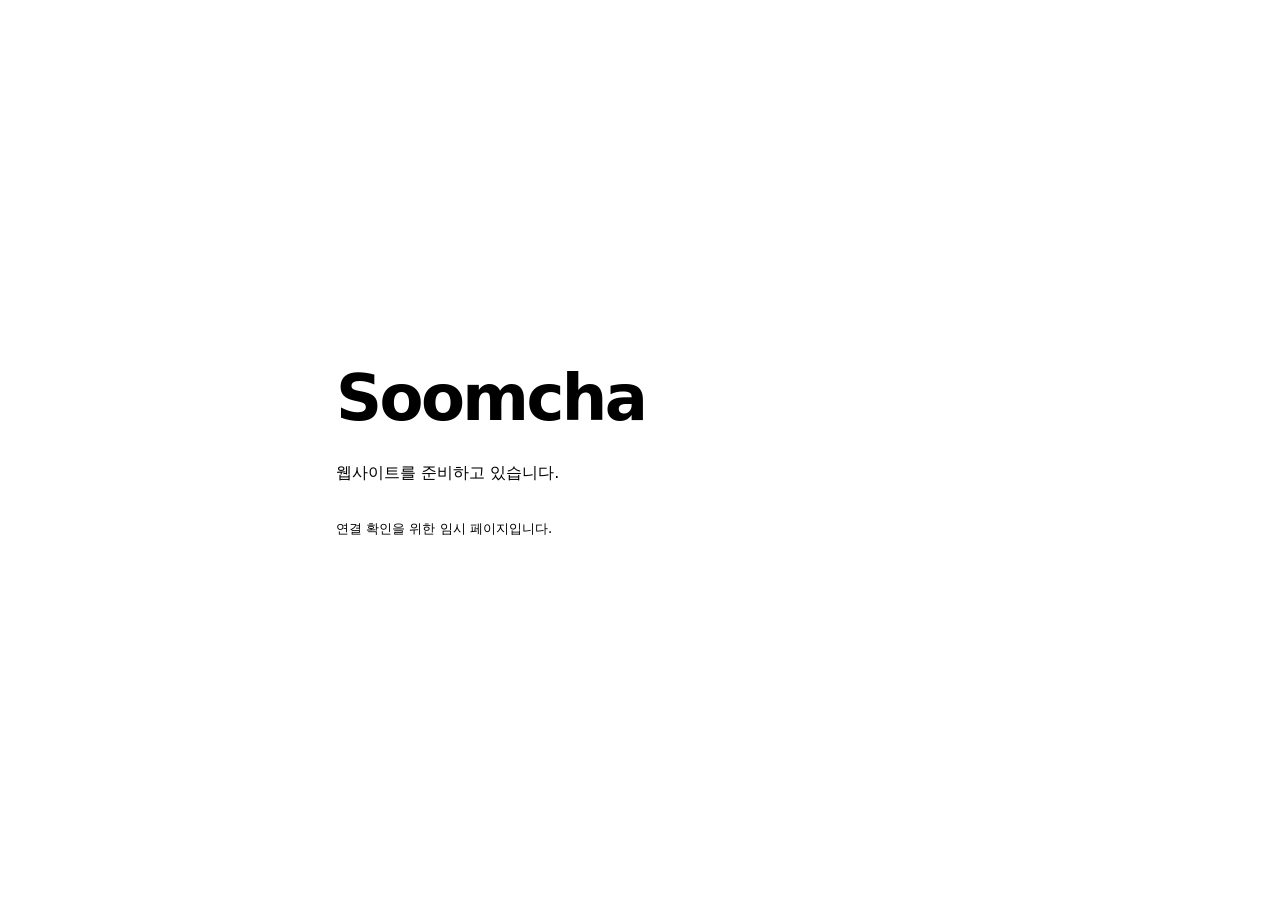
==== docs/index.html @ df148a3b "Publish Soomcha connection placeholder" ====
<!doctype html>
<html lang="ko">
<head>
  <meta charset="utf-8">
  <meta name="viewport" content="width=device-width, initial-scale=1">
  <meta name="robots" content="noindex, nofollow">
  <meta name="referrer" content="no-referrer">
  <title>Soomcha · 웹사이트 준비 중</title>
  <style>
    :root { font-family: system-ui, -apple-system, sans-serif; color-scheme: light dark; }
    body { margin: 0; min-height: 100svh; display: grid; place-items: center; }
    main { box-sizing: border-box; width: min(100%, 42rem); padding: 2rem; }
    h1 { margin: 0 0 1.5rem; font-size: clamp(2.5rem, 8vw, 4rem); letter-spacing: -.04em; }
    p { line-height: 1.7; }
    small { display: block; margin-top: 2rem; line-height: 1.6; }
  </style>
</head>
<body>
  <main>
    <h1>Soomcha</h1>
    <p>웹사이트를 준비하고 있습니다.</p>
    <small>연결 확인을 위한 임시 페이지입니다.</small>
  </main>
</body>
</html>
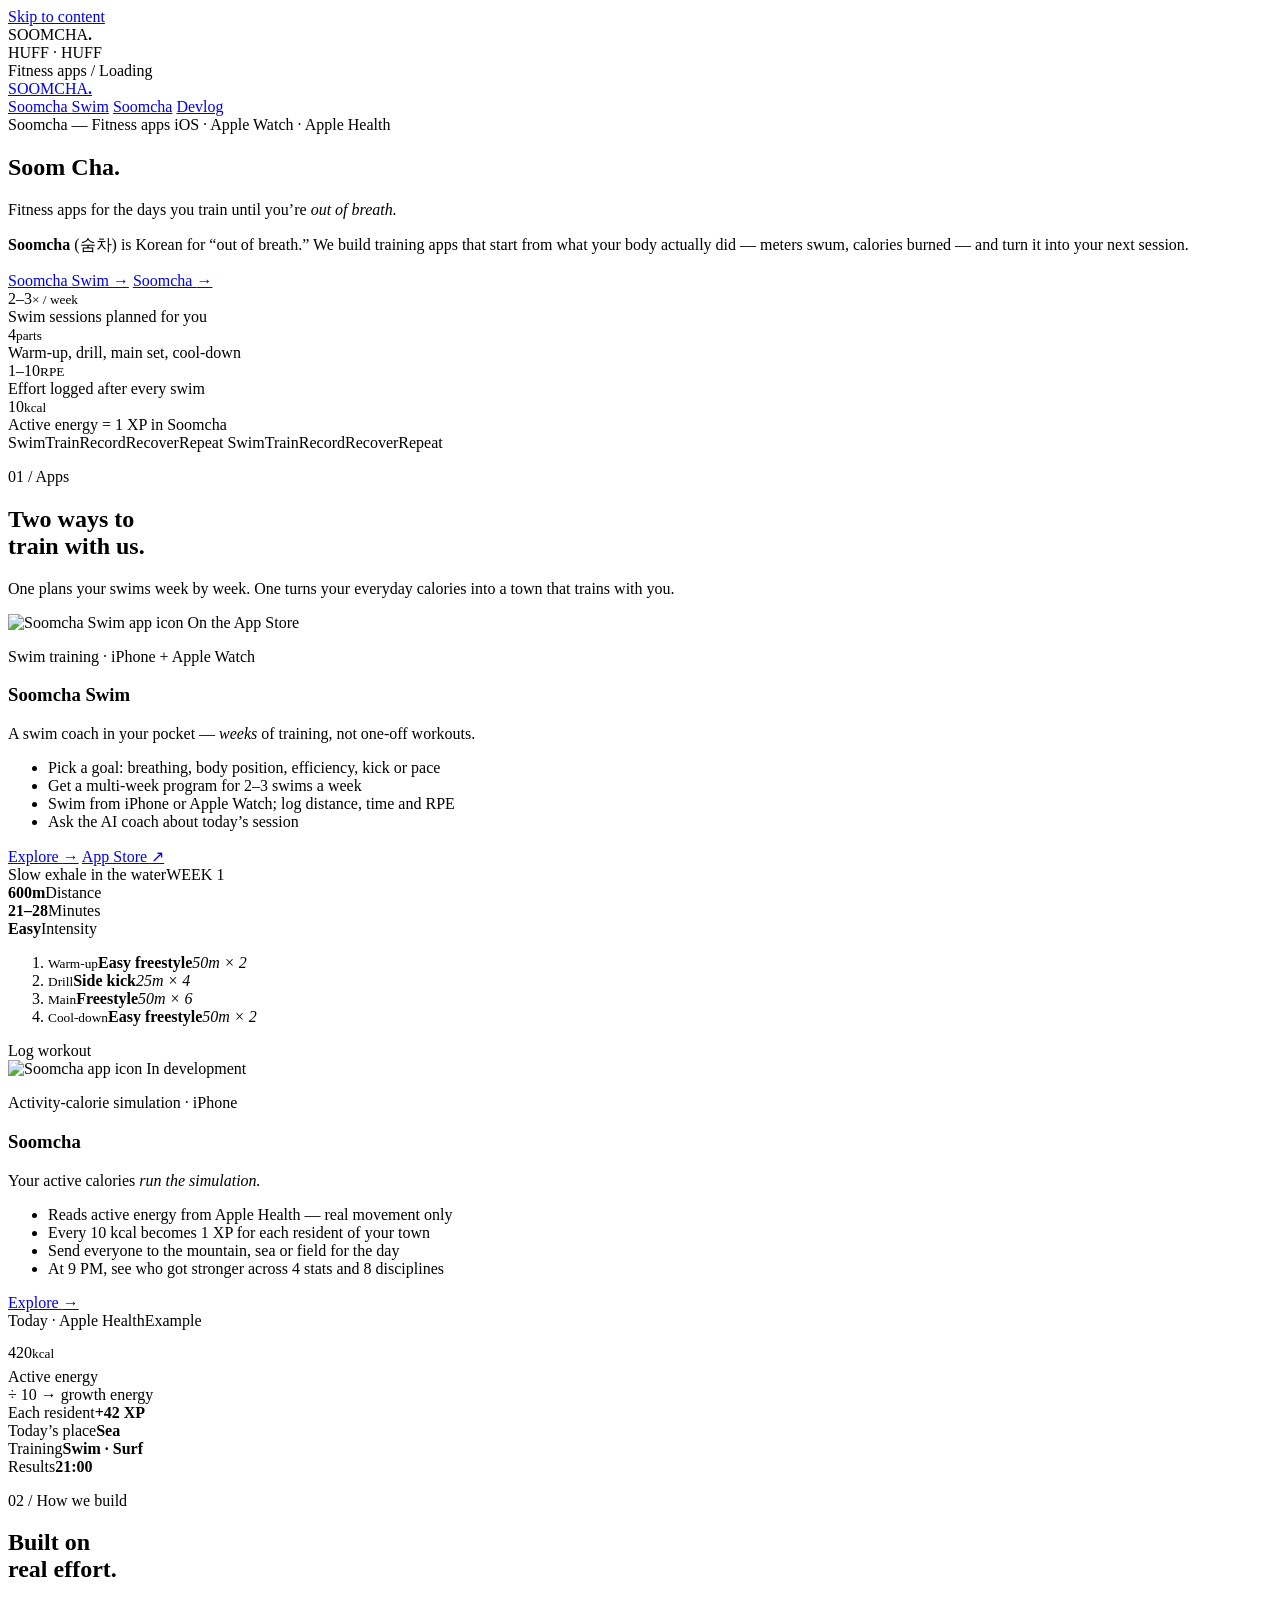
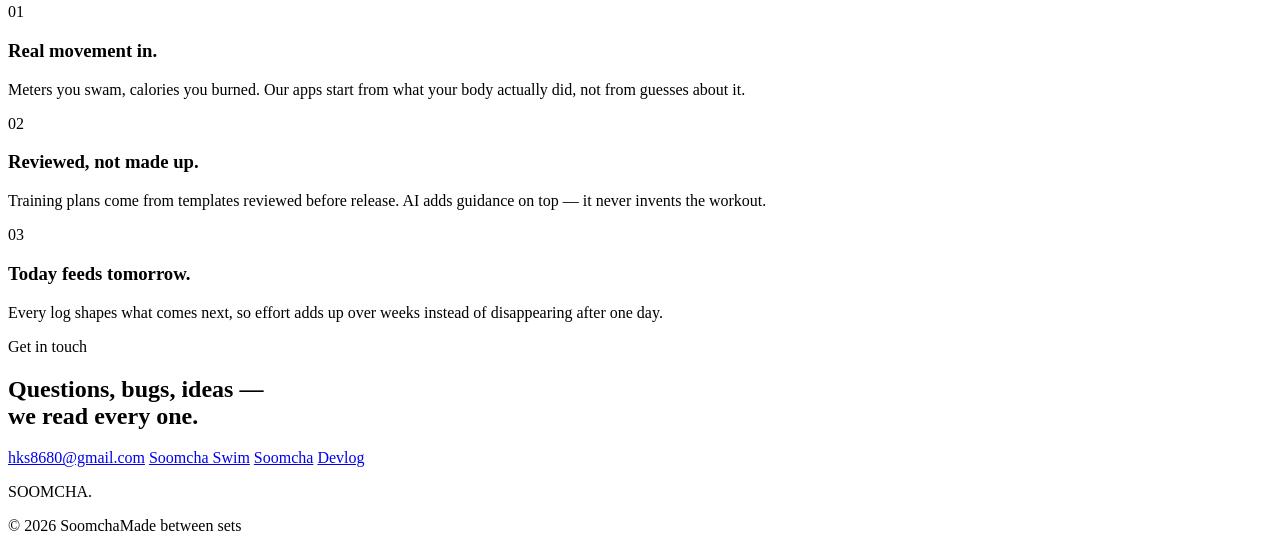
==== commit 7a74593e: "Launch Soomcha brand site with app pages Replace the connection placeholder with the English brand s" ====
--- a/docs/index.html
+++ b/docs/index.html
@@ -1,25 +1,194 @@
 <!doctype html>
-<html lang="ko">
+<html lang="en">
 <head>
   <meta charset="utf-8">
   <meta name="viewport" content="width=device-width, initial-scale=1">
-  <meta name="robots" content="noindex, nofollow">
-  <meta name="referrer" content="no-referrer">
-  <title>Soomcha · 웹사이트 준비 중</title>
-  <style>
-    :root { font-family: system-ui, -apple-system, sans-serif; color-scheme: light dark; }
-    body { margin: 0; min-height: 100svh; display: grid; place-items: center; }
-    main { box-sizing: border-box; width: min(100%, 42rem); padding: 2rem; }
-    h1 { margin: 0 0 1.5rem; font-size: clamp(2.5rem, 8vw, 4rem); letter-spacing: -.04em; }
-    p { line-height: 1.7; }
-    small { display: block; margin-top: 2rem; line-height: 1.6; }
-  </style>
+  <title>Soomcha — Fitness apps</title>
+  <meta name="description" content="Soomcha is Korean for “out of breath.” We build fitness apps that start from what your body actually did: Soomcha Swim and Soomcha.">
+  <meta property="og:title" content="Soomcha — Fitness apps">
+  <meta property="og:description" content="Soomcha is Korean for “out of breath.” We build fitness apps that start from what your body actually did: Soomcha Swim and Soomcha.">
+  <meta property="og:type" content="website">
+  <meta property="og:url" content="https://soomcha.com/">
+  <meta name="theme-color" content="#0b0b0c">
+  <link rel="icon" href="/assets/favicon.svg" type="image/svg+xml">
+  <script>try{if(sessionStorage.getItem('soomcha-opened'))document.documentElement.classList.add('seen')}catch(e){}</script>
+  <link rel="preconnect" href="https://fonts.googleapis.com">
+  <link rel="preconnect" href="https://fonts.gstatic.com" crossorigin>
+  <link rel="stylesheet" href="https://fonts.googleapis.com/css2?family=Inter:wght@400;500;600;700;800;900&family=JetBrains+Mono:wght@400;500&family=Roboto+Slab:wght@700;900&display=swap">
+  <link rel="stylesheet" href="/assets/site.css">
+  <script src="/assets/site.js" defer></script>
 </head>
 <body>
-  <main>
-    <h1>Soomcha</h1>
-    <p>웹사이트를 준비하고 있습니다.</p>
-    <small>연결 확인을 위한 임시 페이지입니다.</small>
-  </main>
+<a class="skip" href="#main">Skip to content</a>
+<div class="opening" aria-hidden="true">
+  <div class="opening-stage">
+    <div class="opening-mark">SOOMCHA<b>.</b></div>
+    <div class="runner"><span class="runner-sprite"></span><i class="sweat s1"></i><i class="sweat s2"></i><i class="sweat s3"></i><span class="huff">HUFF · HUFF</span></div>
+  </div>
+  <div class="opening-cap">Fitness apps / Loading</div>
+  <div class="opening-bar"><i></i></div>
+</div>
+
+<header class="site-header">
+  <div class="wrap">
+    <a class="logo" href="/" aria-label="Soomcha home">SOOMCHA<b>.</b></a>
+    <nav class="site-nav" aria-label="Main">
+      <a href="/apps/swim/"><span class="full">Soomcha </span>Swim</a>
+      <a href="/apps/soomcha/">Soomcha</a>
+      <a class="opt" href="/devlog-a22e6be2-a425-4053-95ba-a106a9fc876f/">Devlog</a>
+    </nav>
+  </div>
+</header>
+
+<main id="main">
+  <section class="hero" aria-labelledby="hero-title">
+    <div class="wrap">
+      <div class="hero-top">
+        <span class="label enter">Soomcha — Fitness apps</span>
+        <span class="mono muted enter" style="--d:.1s">iOS · Apple Watch · Apple Health</span>
+      </div>
+      <div class="hero-grid">
+        <h1 class="hero-title" id="hero-title" aria-label="Soomcha">
+          <span class="line" style="--d:.05s"><span>Soom</span></span>
+          <span class="line" style="--d:.18s"><span>Cha<span class="stop">.</span></span></span>
+        </h1>
+        <div class="hero-side">
+          <p class="hero-statement enter" style="--d:.35s">Fitness apps for the days you train until you’re <em>out of breath.</em></p>
+          <p class="hero-desc enter" style="--d:.45s"><strong>Soomcha</strong> (숨차) is Korean for “out of breath.” We build training apps that start from what your body actually did — meters swum, calories burned — and turn it into your next session.</p>
+          <div class="hero-actions enter" style="--d:.55s">
+            <a class="btn btn-red" href="/apps/swim/">Soomcha Swim <span class="arr" aria-hidden="true">→</span></a>
+            <a class="btn btn-line" href="/apps/soomcha/">Soomcha <span class="arr" aria-hidden="true">→</span></a>
+          </div>
+        </div>
+      </div>
+      <div class="strip enter" style="--d:.7s">
+        <div><div class="v">2–3<small>× / week</small></div><div class="k">Swim sessions planned for you</div></div>
+        <div><div class="v">4<small>parts</small></div><div class="k">Warm-up, drill, main set, cool-down</div></div>
+        <div><div class="v">1–10<small>RPE</small></div><div class="k">Effort logged after every swim</div></div>
+        <div><div class="v">10<small>kcal</small></div><div class="k">Active energy = 1 XP in Soomcha</div></div>
+      </div>
+    </div>
+    <div class="marquee" aria-hidden="true">
+      <div class="marquee-track">
+        <span>Swim</span><span>Train</span><span>Record</span><span>Recover</span><span>Repeat</span>
+        <span>Swim</span><span>Train</span><span>Record</span><span>Recover</span><span>Repeat</span>
+      </div>
+    </div>
+  </section>
+
+  <section class="section" id="apps" aria-labelledby="apps-title">
+    <div class="wrap">
+      <div class="head">
+        <div><p class="label rv">01 / Apps</p><h2 class="rv" id="apps-title">Two ways to<br>train with us.</h2></div>
+        <p class="rv" style="--d:.1s">One plans your swims week by week. One turns your everyday calories into a town that trains with you.</p>
+      </div>
+
+      <article class="showcase rv" aria-labelledby="swim-name">
+        <div class="showcase-copy">
+          <div class="top">
+            <img class="app-icon" src="/assets/img/icon-swim.png" alt="Soomcha Swim app icon" width="80" height="80">
+            <span class="pill pill-red"><span class="dot"></span>On the App Store</span>
+          </div>
+          <p class="label">Swim training · iPhone + Apple Watch</p>
+          <h3 class="app-name" id="swim-name">Soomcha Swim</h3>
+          <p class="app-lead">A swim coach in your pocket — <em>weeks</em> of training, not one-off workouts.</p>
+          <ul class="checks">
+            <li>Pick a goal: breathing, body position, efficiency, kick or pace</li>
+            <li>Get a multi-week program for 2–3 swims a week</li>
+            <li>Swim from iPhone or Apple Watch; log distance, time and RPE</li>
+            <li>Ask the AI coach about today’s session</li>
+          </ul>
+          <div class="actions">
+            <a class="btn btn-red" href="/apps/swim/">Explore <span class="arr" aria-hidden="true">→</span></a>
+            <a class="btn btn-line" href="https://apps.apple.com/kr/app/id6745004612" target="_blank" rel="noopener">App Store <span class="arr ne" aria-hidden="true">↗</span></a>
+          </div>
+        </div>
+        <div class="stage">
+          <div class="wcard" role="img" aria-label="Example Soomcha Swim session: Slow exhale in the water, 600 metres, 21 to 28 minutes, easy. Warm-up 2 by 50 metres easy freestyle, drill 4 by 25 metres side kick, main set 6 by 50 metres freestyle, cool-down 2 by 50 metres easy freestyle.">
+            <div class="w-top"><span class="w-title">Slow exhale in the water</span><span class="w-date">WEEK 1</span></div>
+            <div class="w-stats"><div><b>600m</b><span>Distance</span></div><div><b>21–28</b><span>Minutes</span></div><div><b>Easy</b><span>Intensity</span></div></div>
+            <ol>
+              <li style="--c:#10b981"><i></i><span><small>Warm-up</small><b>Easy freestyle</b></span><em>50m × 2</em></li>
+              <li style="--c:#f59e0b"><i></i><span><small>Drill</small><b>Side kick</b></span><em>25m × 4</em></li>
+              <li style="--c:#2563eb"><i></i><span><small>Main</small><b>Freestyle</b></span><em>50m × 6</em></li>
+              <li style="--c:#94a3b8"><i></i><span><small>Cool-down</small><b>Easy freestyle</b></span><em>50m × 2</em></li>
+            </ol>
+            <div class="w-cta">Log workout</div>
+          </div>
+        </div>
+      </article>
+
+      <article class="showcase rv" aria-labelledby="soomcha-name">
+        <div class="showcase-copy">
+          <div class="top">
+            <img class="app-icon" src="/assets/img/icon-soomcha.png" alt="Soomcha app icon" width="80" height="80">
+            <span class="pill pill-line">In development</span>
+          </div>
+          <p class="label">Activity-calorie simulation · iPhone</p>
+          <h3 class="app-name" id="soomcha-name">Soomcha</h3>
+          <p class="app-lead">Your active calories <em>run the simulation.</em></p>
+          <ul class="checks">
+            <li>Reads active energy from Apple Health — real movement only</li>
+            <li>Every 10 kcal becomes 1 XP for each resident of your town</li>
+            <li>Send everyone to the mountain, sea or field for the day</li>
+            <li>At 9 PM, see who got stronger across 4 stats and 8 disciplines</li>
+          </ul>
+          <div class="actions">
+            <a class="btn btn-red" href="/apps/soomcha/">Explore <span class="arr" aria-hidden="true">→</span></a>
+          </div>
+        </div>
+        <div class="stage">
+          <div class="hud" role="img" aria-label="Example Soomcha day: 420 kilocalories of active energy from Apple Health become 42 XP for each resident, who train at the sea until results at 21:00.">
+            <div class="hud-card">
+              <div class="hud-row"><span class="label">Today · Apple Health</span><span class="mono muted">Example</span></div>
+              <div class="big" style="margin-top:14px">420<small>kcal</small></div>
+              <div class="mono muted" style="margin-top:6px">Active energy</div>
+              <div class="meter"><i style="--w:70%"></i></div>
+            </div>
+            <div class="hud-arrow mono">÷ 10 → growth energy</div>
+            <div class="hud-grid">
+              <div class="hud-card"><span class="mono muted">Each resident</span><b class="red">+42 XP</b></div>
+              <div class="hud-card"><span class="mono muted">Today’s place</span><b>Sea</b></div>
+              <div class="hud-card"><span class="mono muted">Training</span><b>Swim · Surf</b></div>
+              <div class="hud-card"><span class="mono muted">Results</span><b>21:00</b></div>
+            </div>
+          </div>
+        </div>
+      </article>
+    </div>
+  </section>
+
+  <section class="section" aria-labelledby="build-title">
+    <div class="wrap">
+      <div class="head">
+        <div><p class="label rv">02 / How we build</p><h2 class="rv" id="build-title">Built on<br>real effort.</h2></div>
+      </div>
+      <div class="principles">
+        <div class="principle rv"><span class="n">01</span><h3>Real movement in.</h3><p>Meters you swam, calories you burned. Our apps start from what your body actually did, not from guesses about it.</p></div>
+        <div class="principle rv" style="--d:.08s"><span class="n">02</span><h3>Reviewed, not made up.</h3><p>Training plans come from templates reviewed before release. AI adds guidance on top — it never invents the workout.</p></div>
+        <div class="principle rv" style="--d:.16s"><span class="n">03</span><h3>Today feeds tomorrow.</h3><p>Every log shapes what comes next, so effort adds up over weeks instead of disappearing after one day.</p></div>
+      </div>
+    </div>
+  </section>
+</main>
+
+<footer class="site-footer">
+  <div class="wrap">
+    <div class="foot-top">
+      <div>
+        <p class="label rv">Get in touch</p>
+        <h2 class="rv" style="--d:.1s">Questions, bugs, ideas&nbsp;—<br>we read every one.</h2>
+      </div>
+      <div class="foot-links rv" style="--d:.2s">
+        <a href="mailto:hks8680@gmail.com">hks8680@gmail.com</a>
+        <a href="/apps/swim/">Soomcha Swim</a>
+        <a href="/apps/soomcha/">Soomcha</a>
+        <a href="/devlog-a22e6be2-a425-4053-95ba-a106a9fc876f/">Devlog</a>
+      </div>
+    </div>
+    <p class="foot-word" aria-hidden="true"><span>S</span><span>O</span><span>O</span><span>M</span><span>C</span><span>H</span><span>A</span><span class="stop">.</span></p>
+    <div class="foot-bottom mono"><span>© 2026 Soomcha</span><span>Made between sets</span></div>
+  </div>
+</footer>
 </body>
 </html>
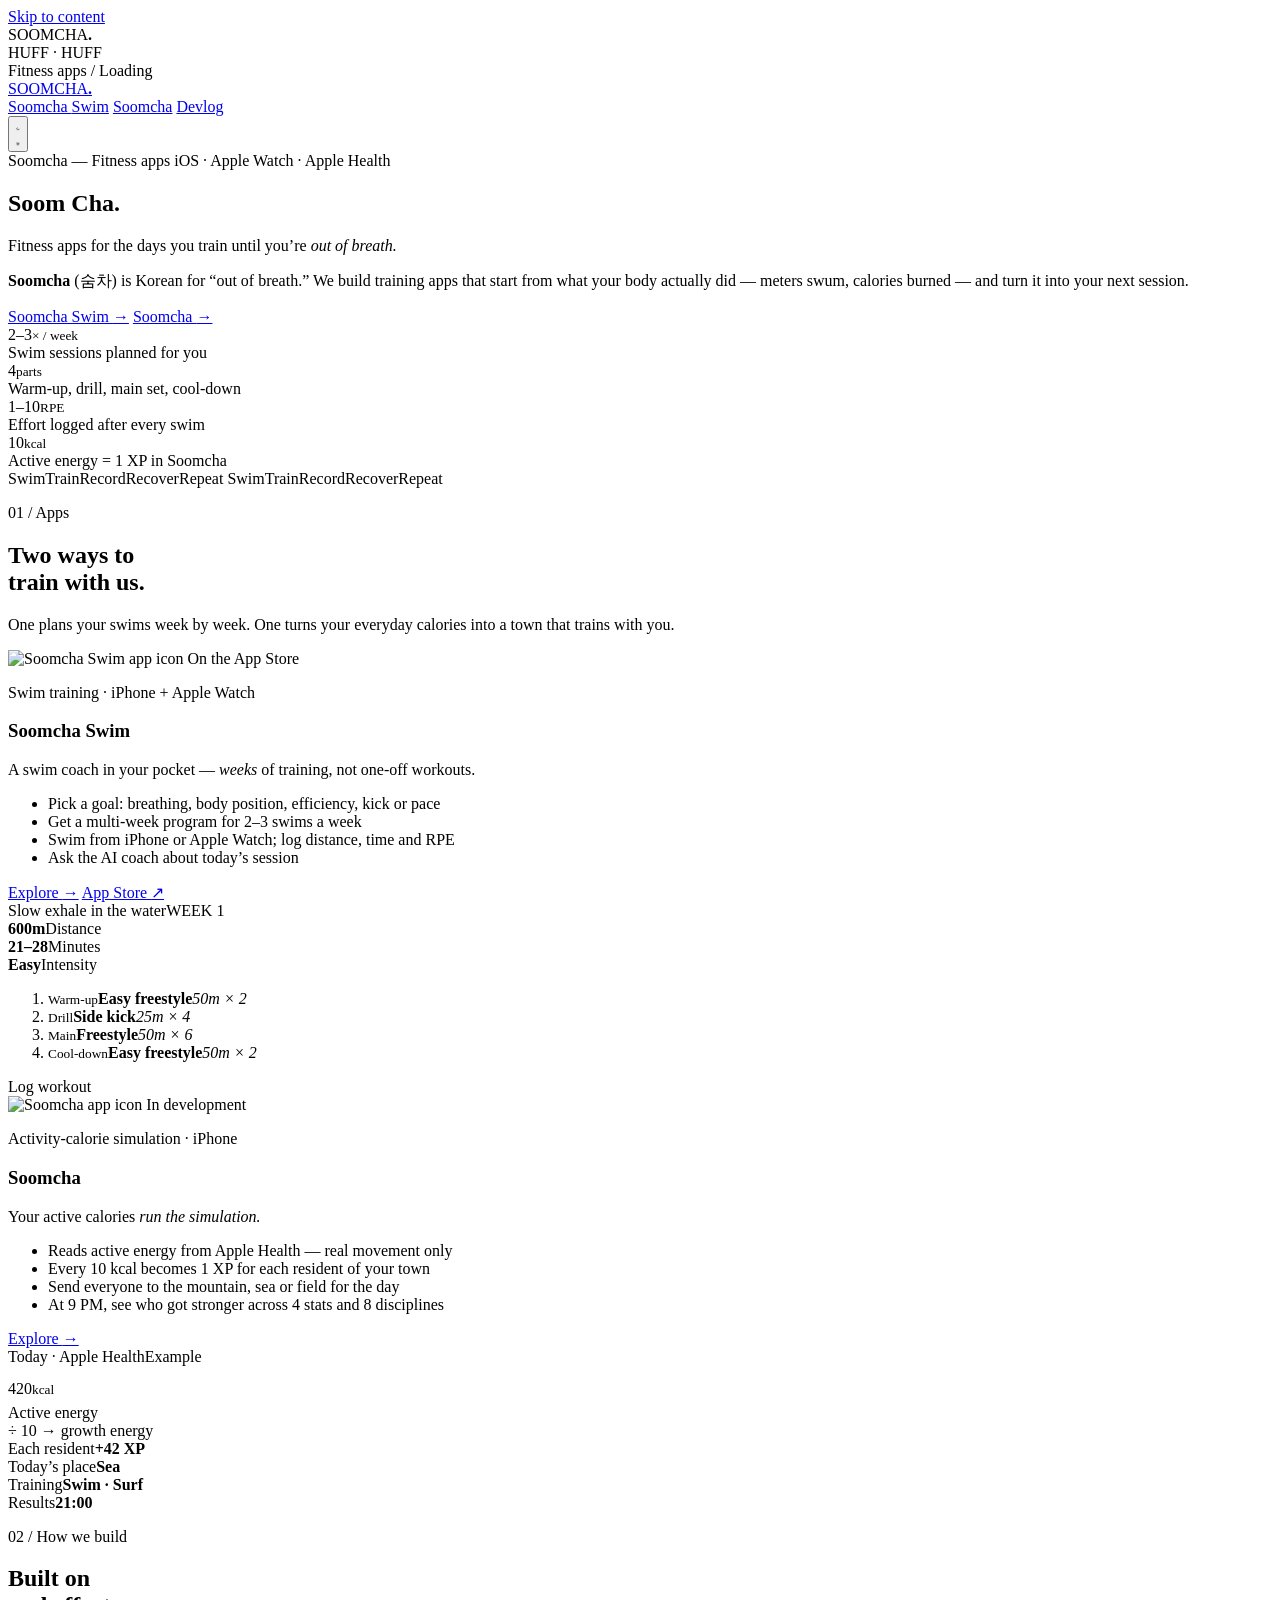
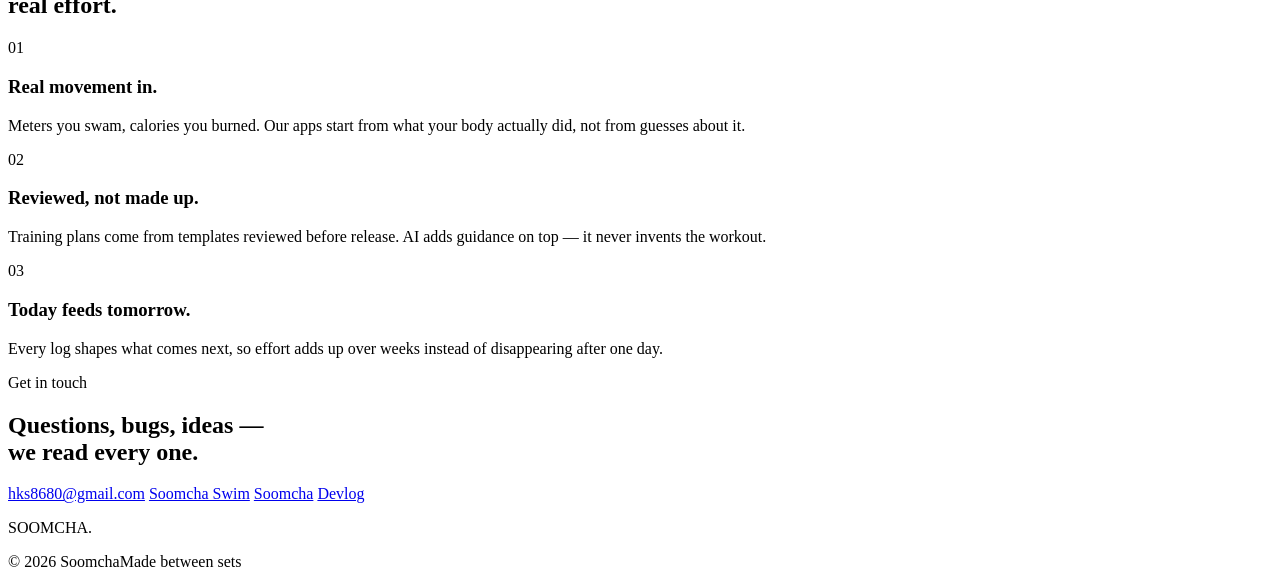
==== commit 12556b6f: "Add light theme with header toggle Light mode is white with red as the only accent; app stage blocks" ====
--- a/docs/index.html
+++ b/docs/index.html
@@ -9,9 +9,10 @@
   <meta property="og:description" content="Soomcha is Korean for “out of breath.” We build fitness apps that start from what your body actually did: Soomcha Swim and Soomcha.">
   <meta property="og:type" content="website">
   <meta property="og:url" content="https://soomcha.com/">
-  <meta name="theme-color" content="#0b0b0c">
+  <meta name="theme-color" content="#ffffff" media="(prefers-color-scheme: light)">
+  <meta name="theme-color" content="#0b0b0c" media="(prefers-color-scheme: dark)">
   <link rel="icon" href="/assets/favicon.svg" type="image/svg+xml">
-  <script>try{if(sessionStorage.getItem('soomcha-opened'))document.documentElement.classList.add('seen')}catch(e){}</script>
+  <script>try{var d=document.documentElement,t=localStorage.getItem('soomcha-theme');if(t)d.dataset.theme=t;if(sessionStorage.getItem('soomcha-opened'))d.classList.add('seen')}catch(e){}</script>
   <link rel="preconnect" href="https://fonts.googleapis.com">
   <link rel="preconnect" href="https://fonts.gstatic.com" crossorigin>
   <link rel="stylesheet" href="https://fonts.googleapis.com/css2?family=Inter:wght@400;500;600;700;800;900&family=JetBrains+Mono:wght@400;500&family=Roboto+Slab:wght@700;900&display=swap">
@@ -37,6 +38,10 @@
       <a href="/apps/soomcha/">Soomcha</a>
       <a class="opt" href="/devlog-a22e6be2-a425-4053-95ba-a106a9fc876f/">Devlog</a>
     </nav>
+    <button class="theme-toggle" type="button" aria-label="Switch colour theme">
+      <svg class="moon" viewBox="0 0 24 24" fill="none" stroke="currentColor" stroke-width="2" stroke-linecap="round" stroke-linejoin="round" aria-hidden="true"><path d="M20 14.5A8 8 0 1 1 9.5 4a6.5 6.5 0 0 0 10.5 10.5z"/></svg>
+      <svg class="sun" viewBox="0 0 24 24" fill="none" stroke="currentColor" stroke-width="2" stroke-linecap="round" aria-hidden="true"><circle cx="12" cy="12" r="4.2"/><path d="M12 2.5v2.2M12 19.3v2.2M2.5 12h2.2M19.3 12h2.2M5.3 5.3l1.6 1.6M17.1 17.1l1.6 1.6M5.3 18.7l1.6-1.6M17.1 6.9l1.6-1.6"/></svg>
+    </button>
   </div>
 </header>
 
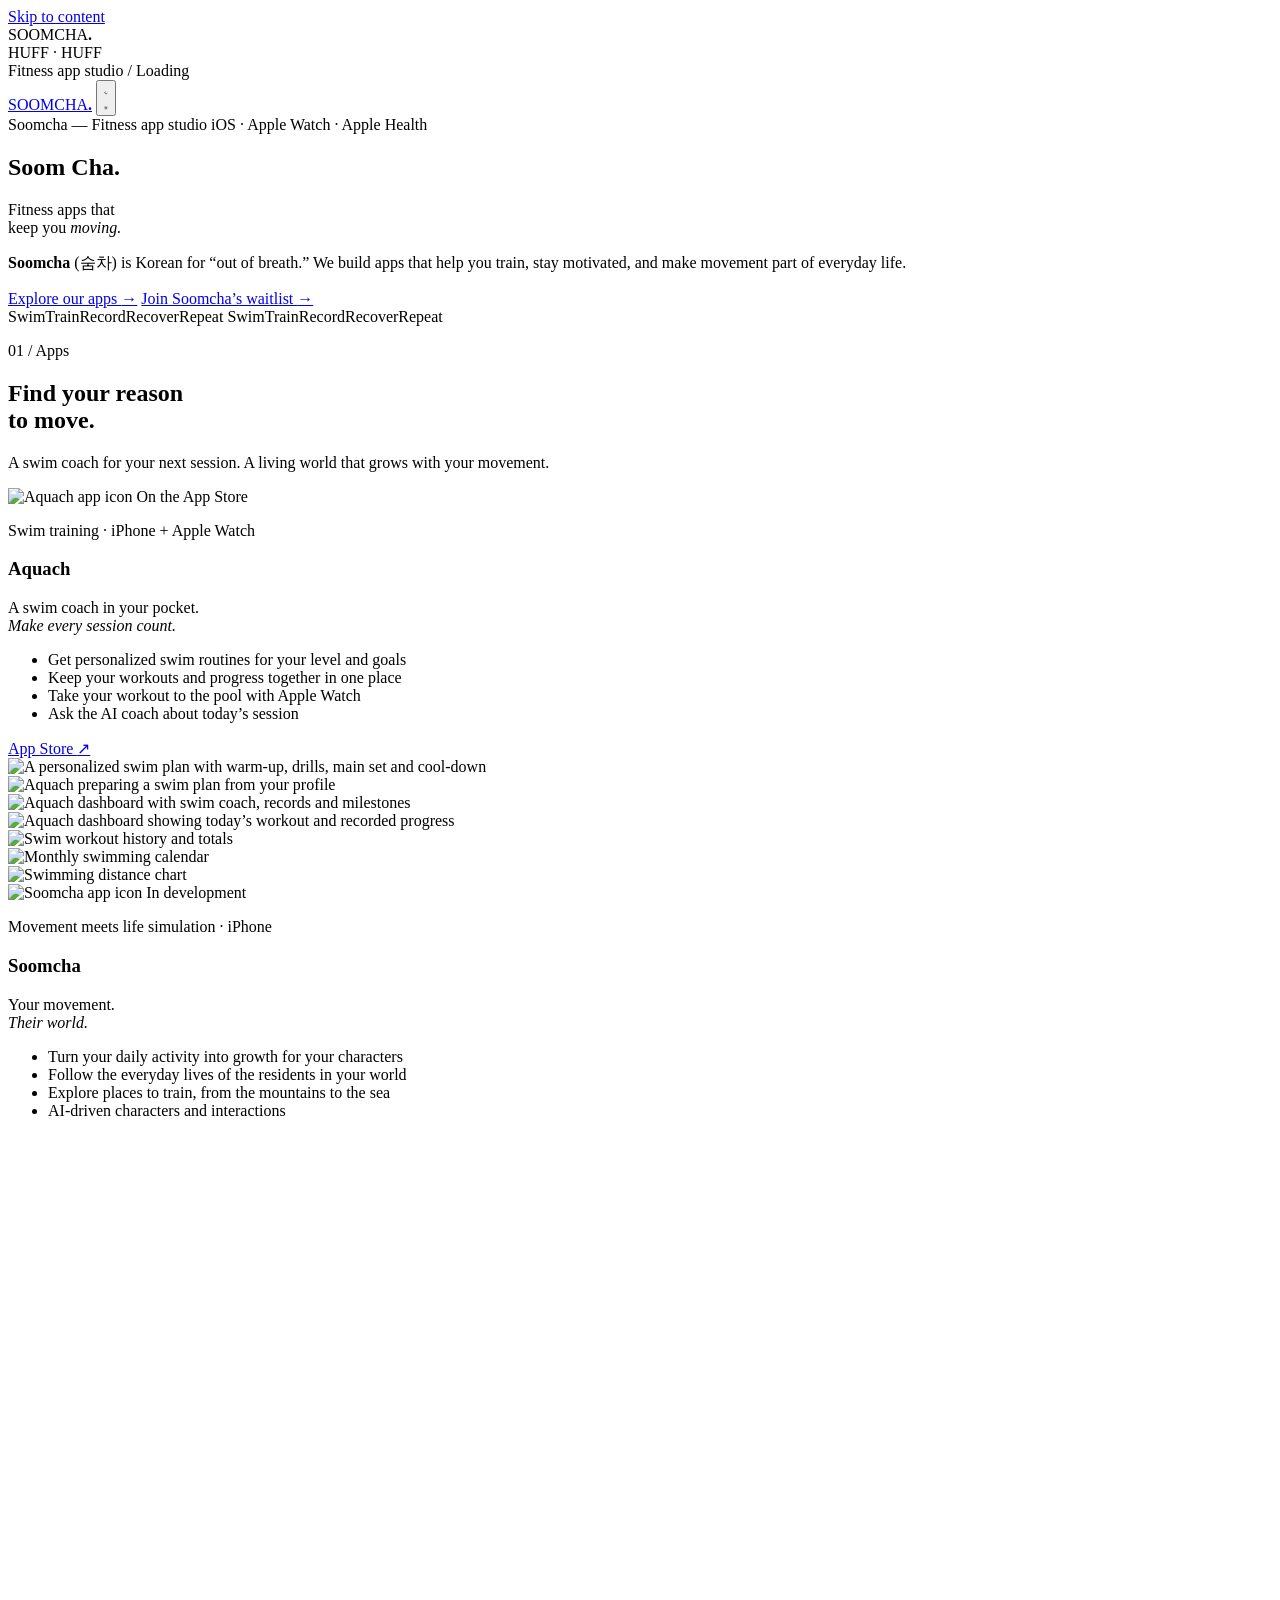
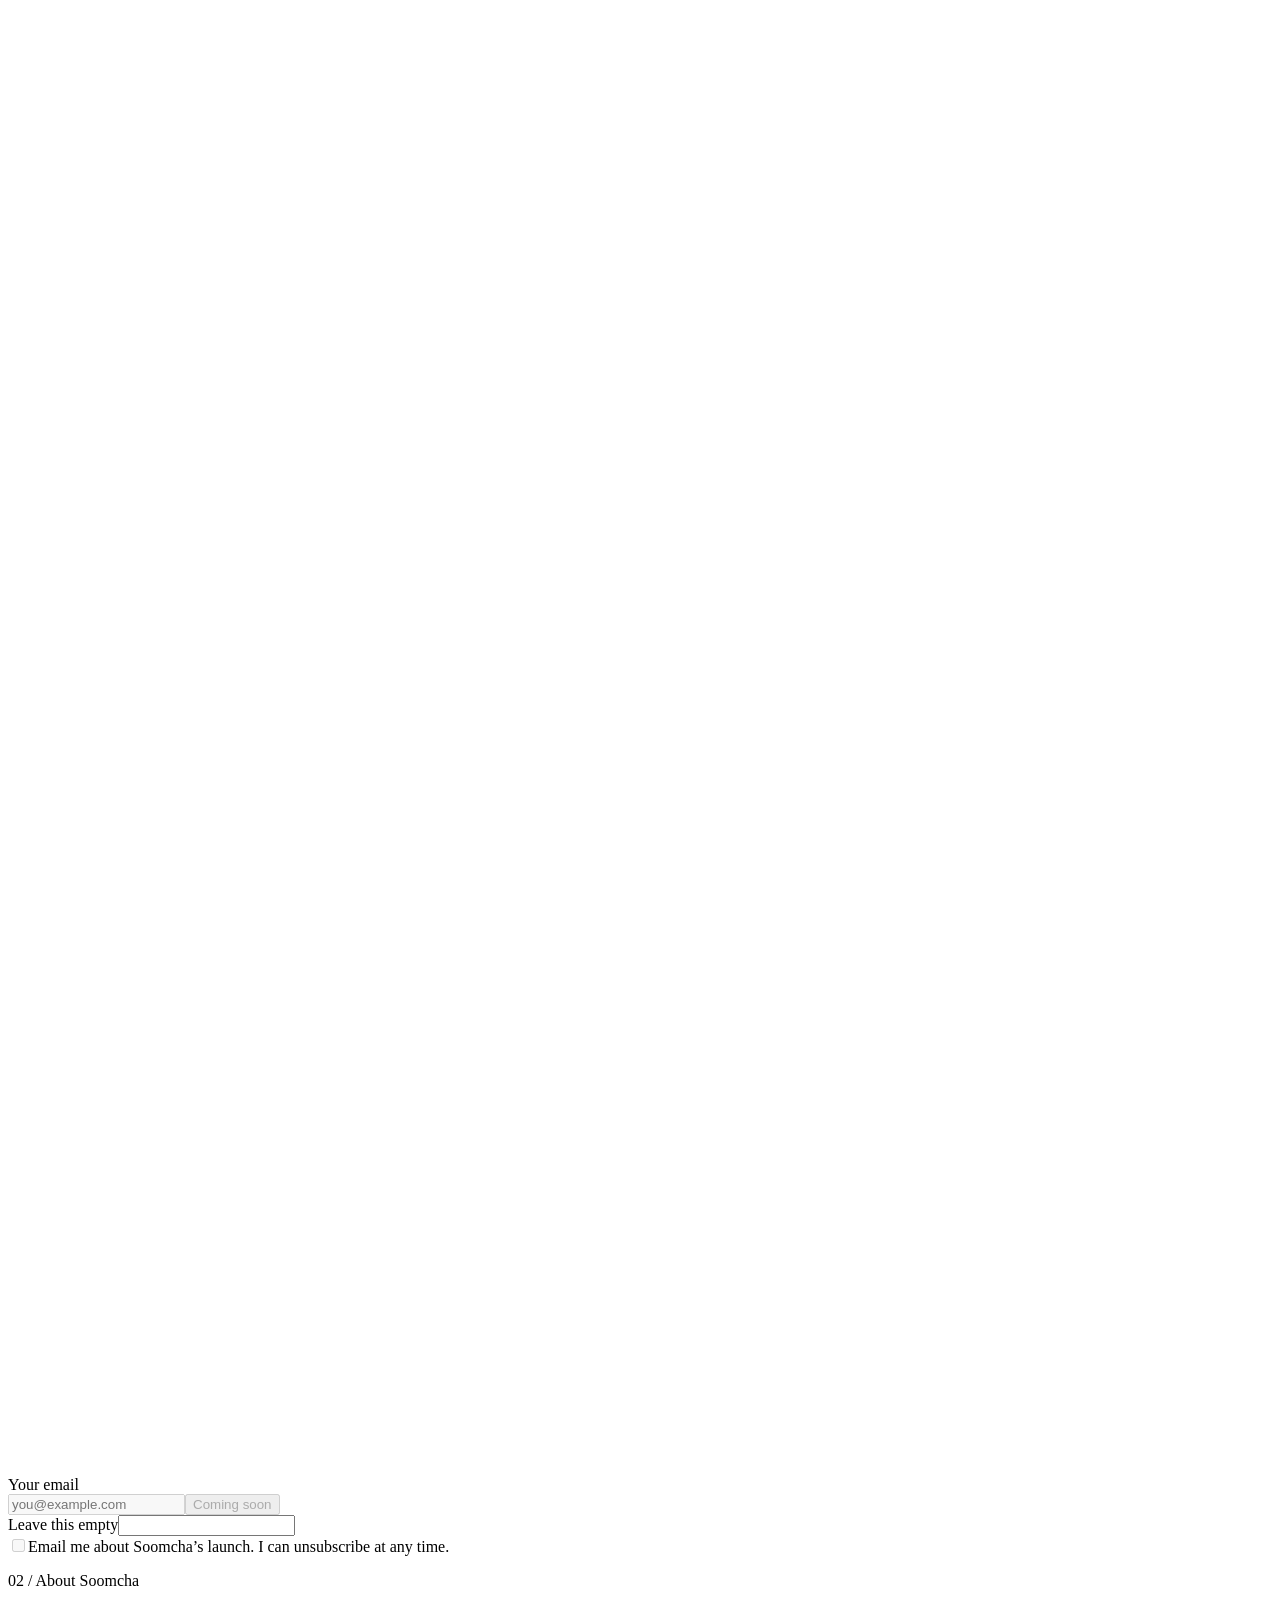
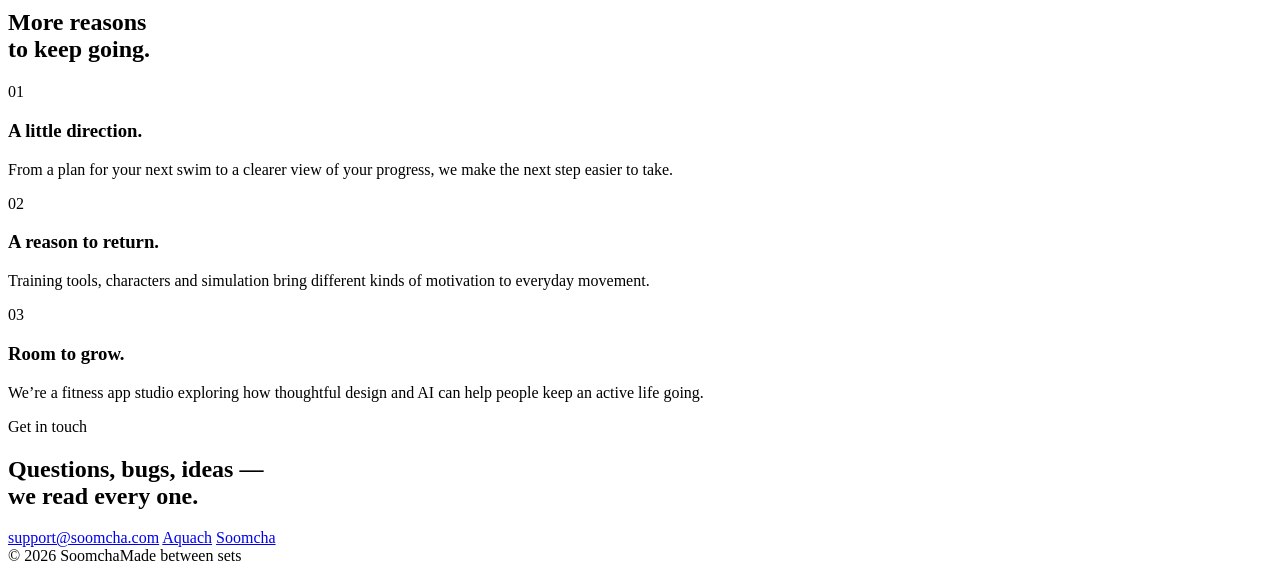
==== commit 2a0cb1e0: "Update single-page Soomcha brand site and product media" ====
--- a/docs/index.html
+++ b/docs/index.html
@@ -3,10 +3,10 @@
 <head>
   <meta charset="utf-8">
   <meta name="viewport" content="width=device-width, initial-scale=1">
-  <title>Soomcha — Fitness apps</title>
-  <meta name="description" content="Soomcha is Korean for “out of breath.” We build fitness apps that start from what your body actually did: Soomcha Swim and Soomcha.">
-  <meta property="og:title" content="Soomcha — Fitness apps">
-  <meta property="og:description" content="Soomcha is Korean for “out of breath.” We build fitness apps that start from what your body actually did: Soomcha Swim and Soomcha.">
+  <title>Soomcha — Fitness app studio</title>
+  <meta name="description" content="We build fitness apps that help you train, stay motivated, and make movement part of everyday life. Meet Aquach and Soomcha.">
+  <meta property="og:title" content="Soomcha — Fitness app studio">
+  <meta property="og:description" content="We build fitness apps that help you train, stay motivated, and make movement part of everyday life. Meet Aquach and Soomcha.">
   <meta property="og:type" content="website">
   <meta property="og:url" content="https://soomcha.com/">
   <meta name="theme-color" content="#ffffff" media="(prefers-color-scheme: light)">
@@ -26,18 +26,13 @@
     <div class="opening-mark">SOOMCHA<b>.</b></div>
     <div class="runner"><span class="runner-sprite"></span><i class="sweat s1"></i><i class="sweat s2"></i><i class="sweat s3"></i><span class="huff">HUFF · HUFF</span></div>
   </div>
-  <div class="opening-cap">Fitness apps / Loading</div>
+  <div class="opening-cap">Fitness app studio / Loading</div>
   <div class="opening-bar"><i></i></div>
 </div>
 
 <header class="site-header">
   <div class="wrap">
     <a class="logo" href="/" aria-label="Soomcha home">SOOMCHA<b>.</b></a>
-    <nav class="site-nav" aria-label="Main">
-      <a href="/apps/swim/"><span class="full">Soomcha </span>Swim</a>
-      <a href="/apps/soomcha/">Soomcha</a>
-      <a class="opt" href="/devlog-a22e6be2-a425-4053-95ba-a106a9fc876f/">Devlog</a>
-    </nav>
     <button class="theme-toggle" type="button" aria-label="Switch colour theme">
       <svg class="moon" viewBox="0 0 24 24" fill="none" stroke="currentColor" stroke-width="2" stroke-linecap="round" stroke-linejoin="round" aria-hidden="true"><path d="M20 14.5A8 8 0 1 1 9.5 4a6.5 6.5 0 0 0 10.5 10.5z"/></svg>
       <svg class="sun" viewBox="0 0 24 24" fill="none" stroke="currentColor" stroke-width="2" stroke-linecap="round" aria-hidden="true"><circle cx="12" cy="12" r="4.2"/><path d="M12 2.5v2.2M12 19.3v2.2M2.5 12h2.2M19.3 12h2.2M5.3 5.3l1.6 1.6M17.1 17.1l1.6 1.6M5.3 18.7l1.6-1.6M17.1 6.9l1.6-1.6"/></svg>
@@ -49,7 +44,7 @@
   <section class="hero" aria-labelledby="hero-title">
     <div class="wrap">
       <div class="hero-top">
-        <span class="label enter">Soomcha — Fitness apps</span>
+        <span class="label enter">Soomcha — Fitness app studio</span>
         <span class="mono muted enter" style="--d:.1s">iOS · Apple Watch · Apple Health</span>
       </div>
       <div class="hero-grid">
@@ -58,20 +53,15 @@
           <span class="line" style="--d:.18s"><span>Cha<span class="stop">.</span></span></span>
         </h1>
         <div class="hero-side">
-          <p class="hero-statement enter" style="--d:.35s">Fitness apps for the days you train until you’re <em>out of breath.</em></p>
-          <p class="hero-desc enter" style="--d:.45s"><strong>Soomcha</strong> (숨차) is Korean for “out of breath.” We build training apps that start from what your body actually did — meters swum, calories burned — and turn it into your next session.</p>
+          <p class="hero-statement enter" style="--d:.35s">Fitness apps that<br>keep you <em>moving.</em></p>
+          <p class="hero-desc enter" style="--d:.45s"><strong>Soomcha</strong> (숨차) is Korean for “out of breath.” We build apps that help you train, stay motivated, and make movement part of everyday life.</p>
           <div class="hero-actions enter" style="--d:.55s">
-            <a class="btn btn-red" href="/apps/swim/">Soomcha Swim <span class="arr" aria-hidden="true">→</span></a>
-            <a class="btn btn-line" href="/apps/soomcha/">Soomcha <span class="arr" aria-hidden="true">→</span></a>
+            <a class="btn btn-red" href="#apps">Explore our apps <span class="arr" aria-hidden="true">→</span></a>
+            <a class="btn btn-line" href="#waitlist">Join Soomcha’s waitlist <span class="arr" aria-hidden="true">→</span></a>
           </div>
         </div>
       </div>
-      <div class="strip enter" style="--d:.7s">
-        <div><div class="v">2–3<small>× / week</small></div><div class="k">Swim sessions planned for you</div></div>
-        <div><div class="v">4<small>parts</small></div><div class="k">Warm-up, drill, main set, cool-down</div></div>
-        <div><div class="v">1–10<small>RPE</small></div><div class="k">Effort logged after every swim</div></div>
-        <div><div class="v">10<small>kcal</small></div><div class="k">Active energy = 1 XP in Soomcha</div></div>
-      </div>
+
     </div>
     <div class="marquee" aria-hidden="true">
       <div class="marquee-track">
@@ -84,81 +74,59 @@
   <section class="section" id="apps" aria-labelledby="apps-title">
     <div class="wrap">
       <div class="head">
-        <div><p class="label rv">01 / Apps</p><h2 class="rv" id="apps-title">Two ways to<br>train with us.</h2></div>
-        <p class="rv" style="--d:.1s">One plans your swims week by week. One turns your everyday calories into a town that trains with you.</p>
+        <div><p class="label rv">01 / Apps</p><h2 class="rv" id="apps-title">Find your reason<br>to move.</h2></div>
+        <p class="rv" style="--d:.1s">A swim coach for your next session. A living world that grows with your movement.</p>
       </div>
 
-      <article class="showcase rv" aria-labelledby="swim-name">
+      <article class="showcase aquach-showcase rv" aria-labelledby="swim-name">
         <div class="showcase-copy">
           <div class="top">
-            <img class="app-icon" src="/assets/img/icon-swim.png" alt="Soomcha Swim app icon" width="80" height="80">
+            <img class="app-icon" src="/assets/img/icon-swim.png" alt="Aquach app icon" width="80" height="80">
             <span class="pill pill-red"><span class="dot"></span>On the App Store</span>
           </div>
           <p class="label">Swim training · iPhone + Apple Watch</p>
-          <h3 class="app-name" id="swim-name">Soomcha Swim</h3>
-          <p class="app-lead">A swim coach in your pocket — <em>weeks</em> of training, not one-off workouts.</p>
+          <h3 class="app-name" id="swim-name">Aquach</h3>
+          <p class="app-lead">A swim coach in your pocket.<br><em>Make every session count.</em></p>
           <ul class="checks">
-            <li>Pick a goal: breathing, body position, efficiency, kick or pace</li>
-            <li>Get a multi-week program for 2–3 swims a week</li>
-            <li>Swim from iPhone or Apple Watch; log distance, time and RPE</li>
+            <li>Get personalized swim routines for your level and goals</li>
+            <li>Keep your workouts and progress together in one place</li>
+            <li>Take your workout to the pool with Apple Watch</li>
             <li>Ask the AI coach about today’s session</li>
           </ul>
           <div class="actions">
-            <a class="btn btn-red" href="/apps/swim/">Explore <span class="arr" aria-hidden="true">→</span></a>
-            <a class="btn btn-line" href="https://apps.apple.com/kr/app/id6745004612" target="_blank" rel="noopener">App Store <span class="arr ne" aria-hidden="true">↗</span></a>
+            <a class="btn btn-red" href="https://apps.apple.com/kr/app/id6745004612" target="_blank" rel="noopener">App Store <span class="arr ne" aria-hidden="true">↗</span></a>
           </div>
         </div>
-        <div class="stage">
-          <div class="wcard" role="img" aria-label="Example Soomcha Swim session: Slow exhale in the water, 600 metres, 21 to 28 minutes, easy. Warm-up 2 by 50 metres easy freestyle, drill 4 by 25 metres side kick, main set 6 by 50 metres freestyle, cool-down 2 by 50 metres easy freestyle.">
-            <div class="w-top"><span class="w-title">Slow exhale in the water</span><span class="w-date">WEEK 1</span></div>
-            <div class="w-stats"><div><b>600m</b><span>Distance</span></div><div><b>21–28</b><span>Minutes</span></div><div><b>Easy</b><span>Intensity</span></div></div>
-            <ol>
-              <li style="--c:#10b981"><i></i><span><small>Warm-up</small><b>Easy freestyle</b></span><em>50m × 2</em></li>
-              <li style="--c:#f59e0b"><i></i><span><small>Drill</small><b>Side kick</b></span><em>25m × 4</em></li>
-              <li style="--c:#2563eb"><i></i><span><small>Main</small><b>Freestyle</b></span><em>50m × 6</em></li>
-              <li style="--c:#94a3b8"><i></i><span><small>Cool-down</small><b>Easy freestyle</b></span><em>50m × 2</em></li>
-            </ol>
-            <div class="w-cta">Log workout</div>
-          </div>
-        </div>
+        <div class="aquach-gallery aquach-deck" data-screen-deck role="region" aria-roledescription="carousel" aria-label="Aquach app screens" tabindex="0">
+<div class="deck-card" data-position="0" aria-hidden="false"><img src="/assets/img/aquach-workout.png" alt="A personalized swim plan with warm-up, drills, main set and cool-down" width="432" height="901" loading="lazy" draggable="false"></div>
+<div class="deck-card" data-position="1" aria-hidden="true"><img src="/assets/img/aquach-plan-generation.png" alt="Aquach preparing a swim plan from your profile" width="432" height="901" loading="lazy" draggable="false"></div>
+<div class="deck-card" data-position="2" aria-hidden="true"><img src="/assets/img/aquach-dashboard.png" alt="Aquach dashboard with swim coach, records and milestones" width="432" height="901" loading="lazy" draggable="false"></div>
+<div class="deck-card" data-position="3" aria-hidden="true"><img src="/assets/img/aquach-session.png" alt="Aquach dashboard showing today’s workout and recorded progress" width="432" height="901" loading="lazy" draggable="false"></div>
+<div class="deck-card" data-position="-3" aria-hidden="true"><img src="/assets/img/aquach-records.png" alt="Swim workout history and totals" width="432" height="901" loading="lazy" draggable="false"></div>
+<div class="deck-card" data-position="-2" aria-hidden="true"><img src="/assets/img/aquach-calendar.png" alt="Monthly swimming calendar" width="432" height="901" loading="lazy" draggable="false"></div>
+<div class="deck-card" data-position="-1" aria-hidden="true"><img src="/assets/img/aquach-chart.png" alt="Swimming distance chart" width="432" height="901" loading="lazy" draggable="false"></div>
+</div>
       </article>
 
-      <article class="showcase rv" aria-labelledby="soomcha-name">
+      <article class="showcase soomcha-showcase rv" aria-labelledby="soomcha-name">
         <div class="showcase-copy">
           <div class="top">
             <img class="app-icon" src="/assets/img/icon-soomcha.png" alt="Soomcha app icon" width="80" height="80">
             <span class="pill pill-line">In development</span>
           </div>
-          <p class="label">Activity-calorie simulation · iPhone</p>
+          <p class="label">Movement meets life simulation · iPhone</p>
           <h3 class="app-name" id="soomcha-name">Soomcha</h3>
-          <p class="app-lead">Your active calories <em>run the simulation.</em></p>
+          <p class="app-lead">Your movement.<br><em>Their world.</em></p>
           <ul class="checks">
-            <li>Reads active energy from Apple Health — real movement only</li>
-            <li>Every 10 kcal becomes 1 XP for each resident of your town</li>
-            <li>Send everyone to the mountain, sea or field for the day</li>
-            <li>At 9 PM, see who got stronger across 4 stats and 8 disciplines</li>
+            <li>Turn your daily activity into growth for your characters</li>
+            <li>Follow the everyday lives of the residents in your world</li>
+            <li>Explore places to train, from the mountains to the sea</li>
+            <li>AI-driven characters and interactions</li>
           </ul>
-          <div class="actions">
-            <a class="btn btn-red" href="/apps/soomcha/">Explore <span class="arr" aria-hidden="true">→</span></a>
-          </div>
         </div>
-        <div class="stage">
-          <div class="hud" role="img" aria-label="Example Soomcha day: 420 kilocalories of active energy from Apple Health become 42 XP for each resident, who train at the sea until results at 21:00.">
-            <div class="hud-card">
-              <div class="hud-row"><span class="label">Today · Apple Health</span><span class="mono muted">Example</span></div>
-              <div class="big" style="margin-top:14px">420<small>kcal</small></div>
-              <div class="mono muted" style="margin-top:6px">Active energy</div>
-              <div class="meter"><i style="--w:70%"></i></div>
-            </div>
-            <div class="hud-arrow mono">÷ 10 → growth energy</div>
-            <div class="hud-grid">
-              <div class="hud-card"><span class="mono muted">Each resident</span><b class="red">+42 XP</b></div>
-              <div class="hud-card"><span class="mono muted">Today’s place</span><b>Sea</b></div>
-              <div class="hud-card"><span class="mono muted">Training</span><b>Swim · Surf</b></div>
-              <div class="hud-card"><span class="mono muted">Results</span><b>21:00</b></div>
-            </div>
-          </div>
-        </div>
+
+        <div class="stage stage-video"><figure class="promo-media"><video muted loop playsinline preload="metadata" poster="/assets/media/soomcha-poster.jpg" width="1080" height="1920" aria-label="Soomcha preview: move, grow your characters, and explore their world"><source src="/assets/media/soomcha-promo.mp4" type="video/mp4"><a href="/assets/media/soomcha-promo.mp4">Watch the Soomcha preview</a></video><button class="video-toggle is-paused" type="button" aria-label="Play video" hidden><svg class="video-pause" viewBox="0 0 24 24" aria-hidden="true"><path d="M9 5v14M15 5v14"/></svg><svg class="video-play" viewBox="0 0 24 24" aria-hidden="true"><path d="m8 5 11 7-11 7z"/></svg></button></figure></div>
+        <div class="signup-block" id="waitlist"><form class="waitlist-form" method="post" data-waitlist><label for="waitlist-email">Your email</label><div class="waitlist-fields"><input id="waitlist-email" name="email" type="email" disabled autocomplete="email" inputmode="email" maxlength="254" placeholder="you@example.com" required><button class="btn btn-red" type="submit" disabled>Coming soon</button></div><div class="form-trap" aria-hidden="true"><label>Leave this empty<input type="text" name="website" tabindex="-1" autocomplete="off"></label></div><label class="waitlist-consent"><input type="checkbox" name="consent" disabled required><span>Email me about Soomcha’s launch. I can unsubscribe at any time.</span></label><p class="form-status" role="status" aria-live="polite"></p><noscript>Please enable JavaScript to join the waitlist.</noscript></form></div>
       </article>
     </div>
   </section>
@@ -166,15 +134,16 @@
   <section class="section" aria-labelledby="build-title">
     <div class="wrap">
       <div class="head">
-        <div><p class="label rv">02 / How we build</p><h2 class="rv" id="build-title">Built on<br>real effort.</h2></div>
+        <div><p class="label rv">02 / About Soomcha</p><h2 class="rv" id="build-title">More reasons<br>to keep going.</h2></div>
       </div>
       <div class="principles">
-        <div class="principle rv"><span class="n">01</span><h3>Real movement in.</h3><p>Meters you swam, calories you burned. Our apps start from what your body actually did, not from guesses about it.</p></div>
-        <div class="principle rv" style="--d:.08s"><span class="n">02</span><h3>Reviewed, not made up.</h3><p>Training plans come from templates reviewed before release. AI adds guidance on top — it never invents the workout.</p></div>
-        <div class="principle rv" style="--d:.16s"><span class="n">03</span><h3>Today feeds tomorrow.</h3><p>Every log shapes what comes next, so effort adds up over weeks instead of disappearing after one day.</p></div>
+        <div class="principle rv"><span class="n">01</span><h3>A little direction.</h3><p>From a plan for your next swim to a clearer view of your progress, we make the next step easier to take.</p></div>
+        <div class="principle rv" style="--d:.08s"><span class="n">02</span><h3>A reason to return.</h3><p>Training tools, characters and simulation bring different kinds of motivation to everyday movement.</p></div>
+        <div class="principle rv" style="--d:.16s"><span class="n">03</span><h3>Room to grow.</h3><p>We’re a fitness app studio exploring how thoughtful design and AI can help people keep an active life going.</p></div>
       </div>
     </div>
   </section>
+
 </main>
 
 <footer class="site-footer">
@@ -185,13 +154,11 @@
         <h2 class="rv" style="--d:.1s">Questions, bugs, ideas&nbsp;—<br>we read every one.</h2>
       </div>
       <div class="foot-links rv" style="--d:.2s">
-        <a href="mailto:hks8680@gmail.com">hks8680@gmail.com</a>
-        <a href="/apps/swim/">Soomcha Swim</a>
-        <a href="/apps/soomcha/">Soomcha</a>
-        <a href="/devlog-a22e6be2-a425-4053-95ba-a106a9fc876f/">Devlog</a>
+        <a href="mailto:support@soomcha.com">support@soomcha.com</a>
+        <a href="#swim-name">Aquach</a>
+        <a href="#soomcha-name">Soomcha</a>
       </div>
     </div>
-    <p class="foot-word" aria-hidden="true"><span>S</span><span>O</span><span>O</span><span>M</span><span>C</span><span>H</span><span>A</span><span class="stop">.</span></p>
     <div class="foot-bottom mono"><span>© 2026 Soomcha</span><span>Made between sets</span></div>
   </div>
 </footer>
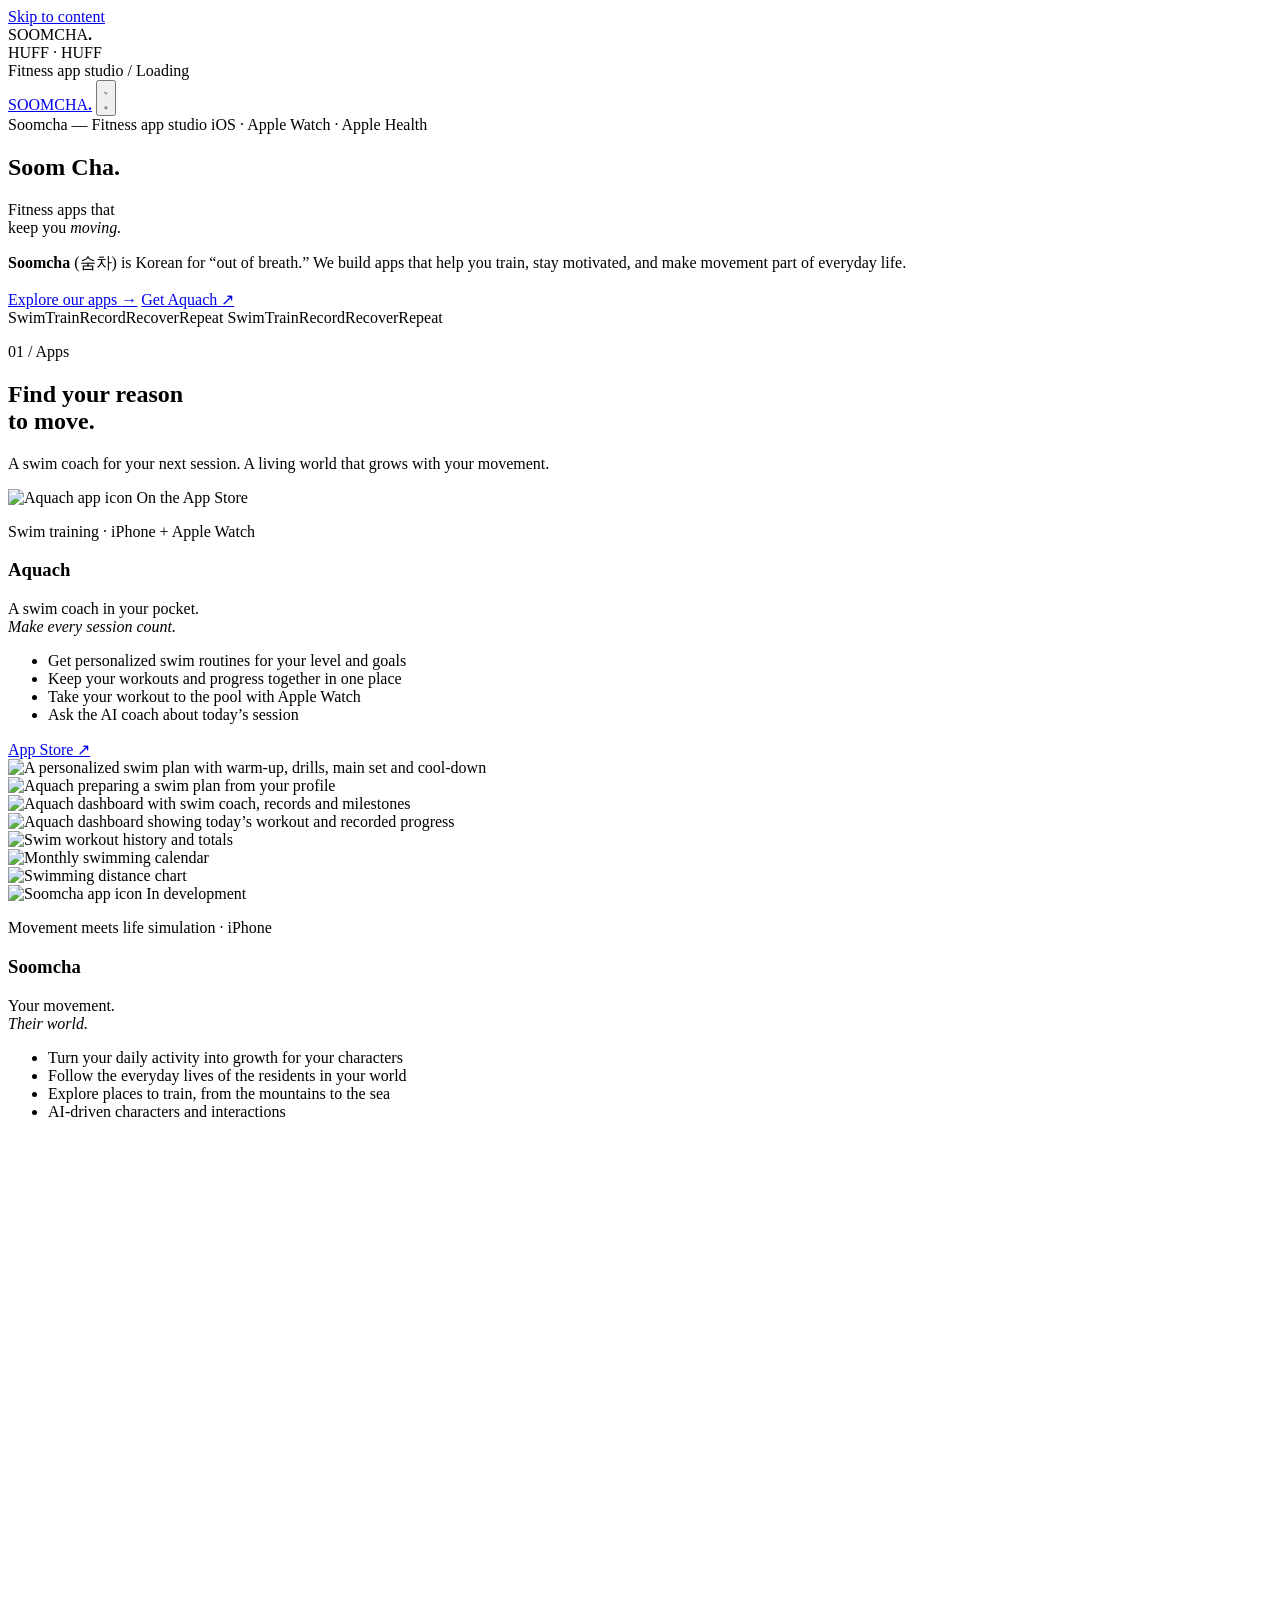
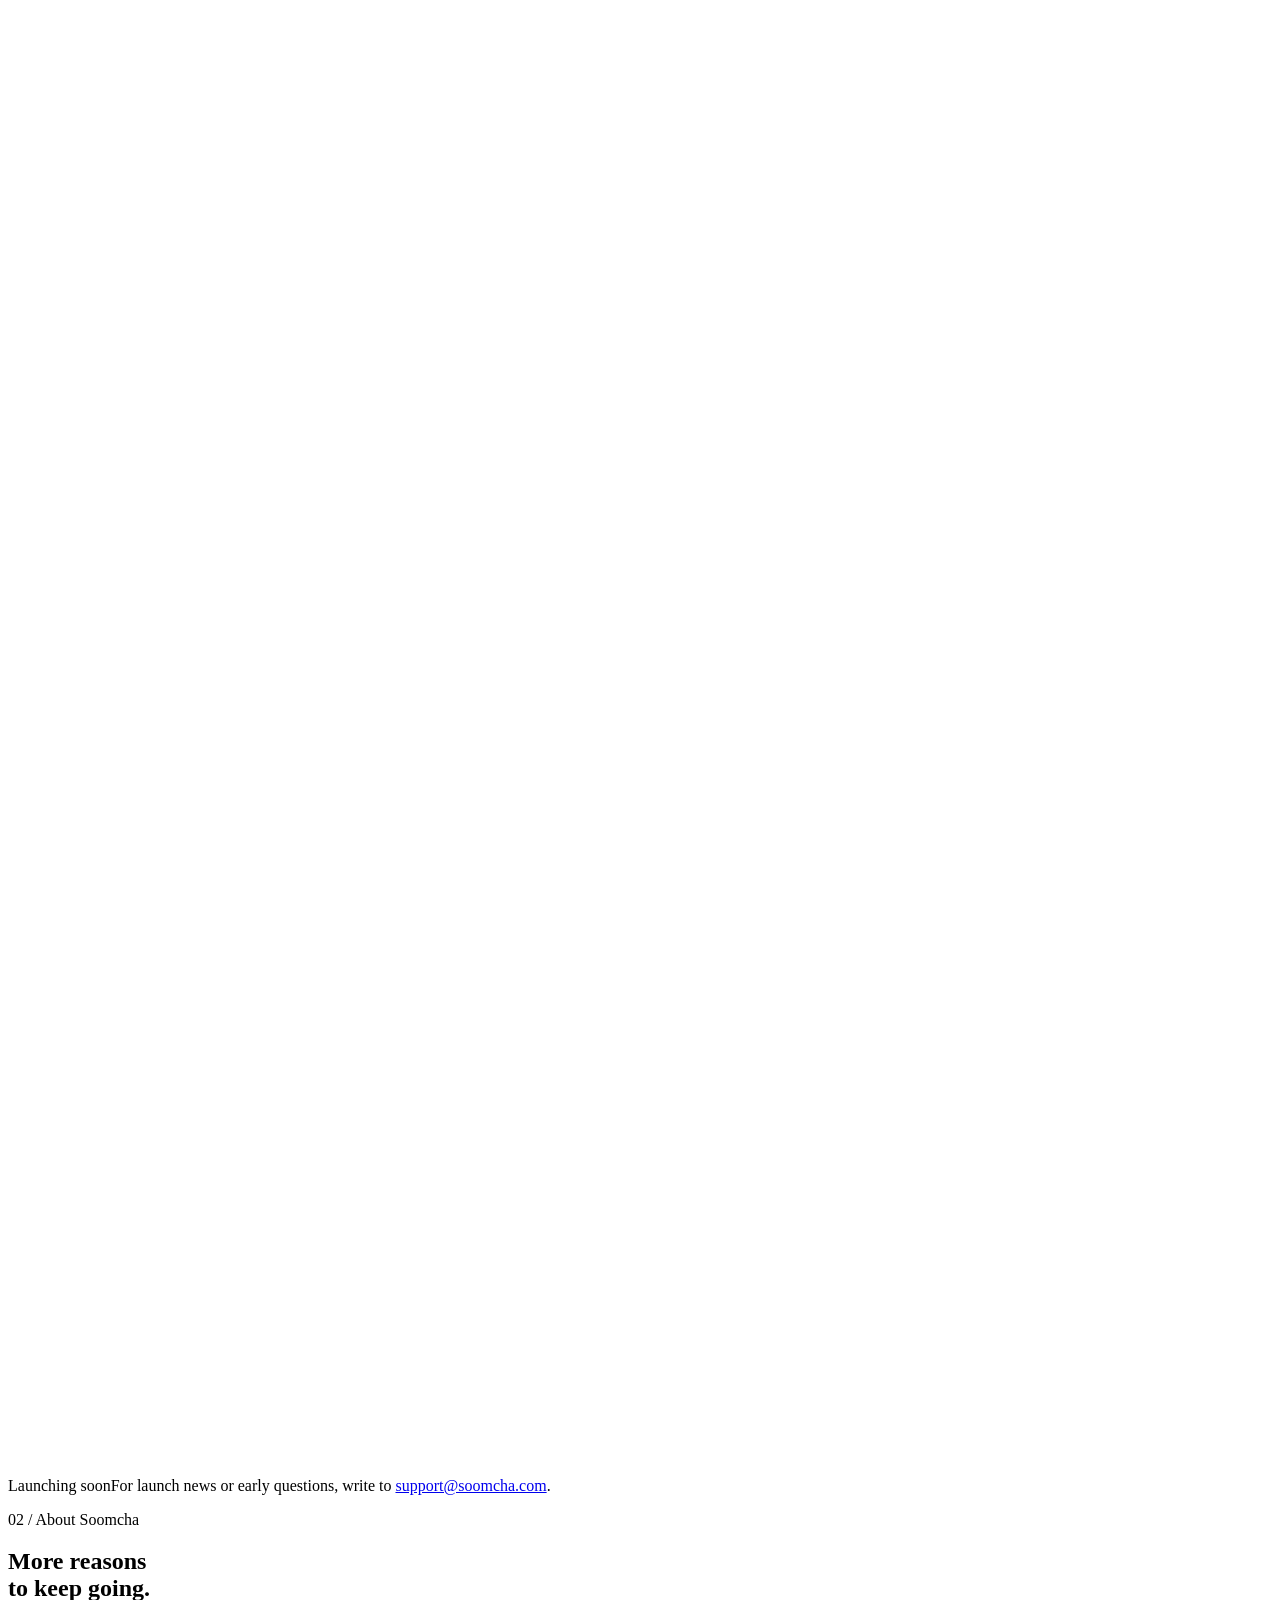
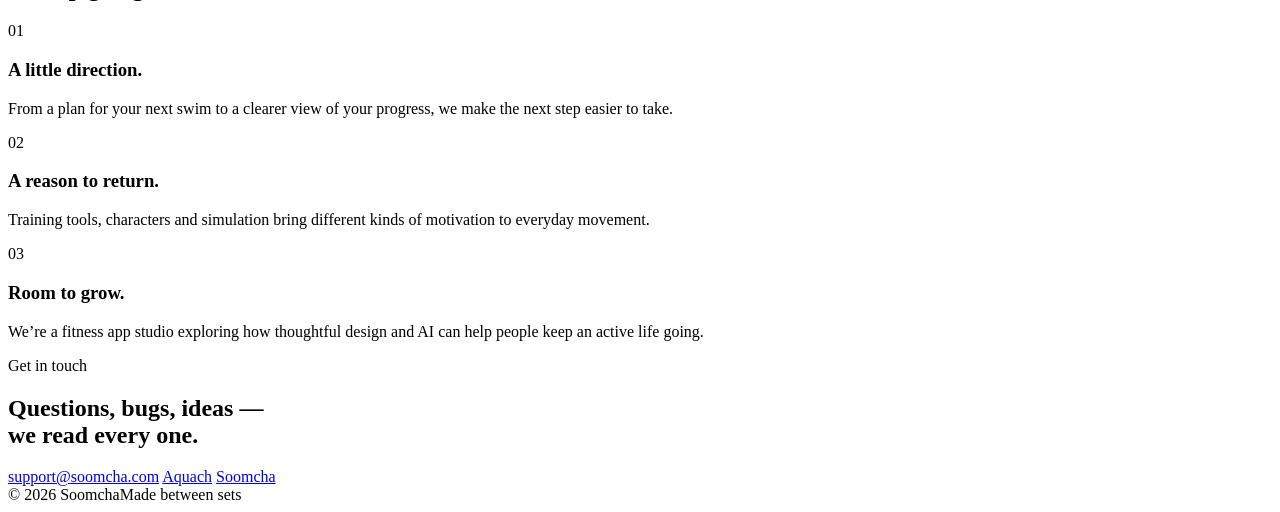
==== commit 18f89ca6: "Polish brand site: social preview, lighter video, no dead waitlist The hero's waitlist button led to" ====
--- a/docs/index.html
+++ b/docs/index.html
@@ -9,6 +9,11 @@
   <meta property="og:description" content="We build fitness apps that help you train, stay motivated, and make movement part of everyday life. Meet Aquach and Soomcha.">
   <meta property="og:type" content="website">
   <meta property="og:url" content="https://soomcha.com/">
+  <meta property="og:image" content="https://soomcha.com/assets/og.jpg">
+  <meta property="og:image:width" content="1200">
+  <meta property="og:image:height" content="630">
+  <meta property="og:image:alt" content="Soomcha — Fitness apps that keep you moving, with Aquach and Soomcha app screens">
+  <meta name="twitter:card" content="summary_large_image">
   <meta name="theme-color" content="#ffffff" media="(prefers-color-scheme: light)">
   <meta name="theme-color" content="#0b0b0c" media="(prefers-color-scheme: dark)">
   <link rel="icon" href="/assets/favicon.svg" type="image/svg+xml">
@@ -57,7 +62,7 @@
           <p class="hero-desc enter" style="--d:.45s"><strong>Soomcha</strong> (숨차) is Korean for “out of breath.” We build apps that help you train, stay motivated, and make movement part of everyday life.</p>
           <div class="hero-actions enter" style="--d:.55s">
             <a class="btn btn-red" href="#apps">Explore our apps <span class="arr" aria-hidden="true">→</span></a>
-            <a class="btn btn-line" href="#waitlist">Join Soomcha’s waitlist <span class="arr" aria-hidden="true">→</span></a>
+            <a class="btn btn-line" href="https://apps.apple.com/kr/app/id6745004612" target="_blank" rel="noopener">Get Aquach <span class="arr ne" aria-hidden="true">↗</span></a>
           </div>
         </div>
       </div>
@@ -126,7 +131,7 @@
         </div>
 
         <div class="stage stage-video"><figure class="promo-media"><video muted loop playsinline preload="metadata" poster="/assets/media/soomcha-poster.jpg" width="1080" height="1920" aria-label="Soomcha preview: move, grow your characters, and explore their world"><source src="/assets/media/soomcha-promo.mp4" type="video/mp4"><a href="/assets/media/soomcha-promo.mp4">Watch the Soomcha preview</a></video><button class="video-toggle is-paused" type="button" aria-label="Play video" hidden><svg class="video-pause" viewBox="0 0 24 24" aria-hidden="true"><path d="M9 5v14M15 5v14"/></svg><svg class="video-play" viewBox="0 0 24 24" aria-hidden="true"><path d="m8 5 11 7-11 7z"/></svg></button></figure></div>
-        <div class="signup-block" id="waitlist"><form class="waitlist-form" method="post" data-waitlist><label for="waitlist-email">Your email</label><div class="waitlist-fields"><input id="waitlist-email" name="email" type="email" disabled autocomplete="email" inputmode="email" maxlength="254" placeholder="you@example.com" required><button class="btn btn-red" type="submit" disabled>Coming soon</button></div><div class="form-trap" aria-hidden="true"><label>Leave this empty<input type="text" name="website" tabindex="-1" autocomplete="off"></label></div><label class="waitlist-consent"><input type="checkbox" name="consent" disabled required><span>Email me about Soomcha’s launch. I can unsubscribe at any time.</span></label><p class="form-status" role="status" aria-live="polite"></p><noscript>Please enable JavaScript to join the waitlist.</noscript></form></div>
+        <div class="signup-block"><p class="launch-note"><span class="label">Launching soon</span>For launch news or early questions, write to <a href="mailto:support@soomcha.com">support@soomcha.com</a>.</p></div>
       </article>
     </div>
   </section>
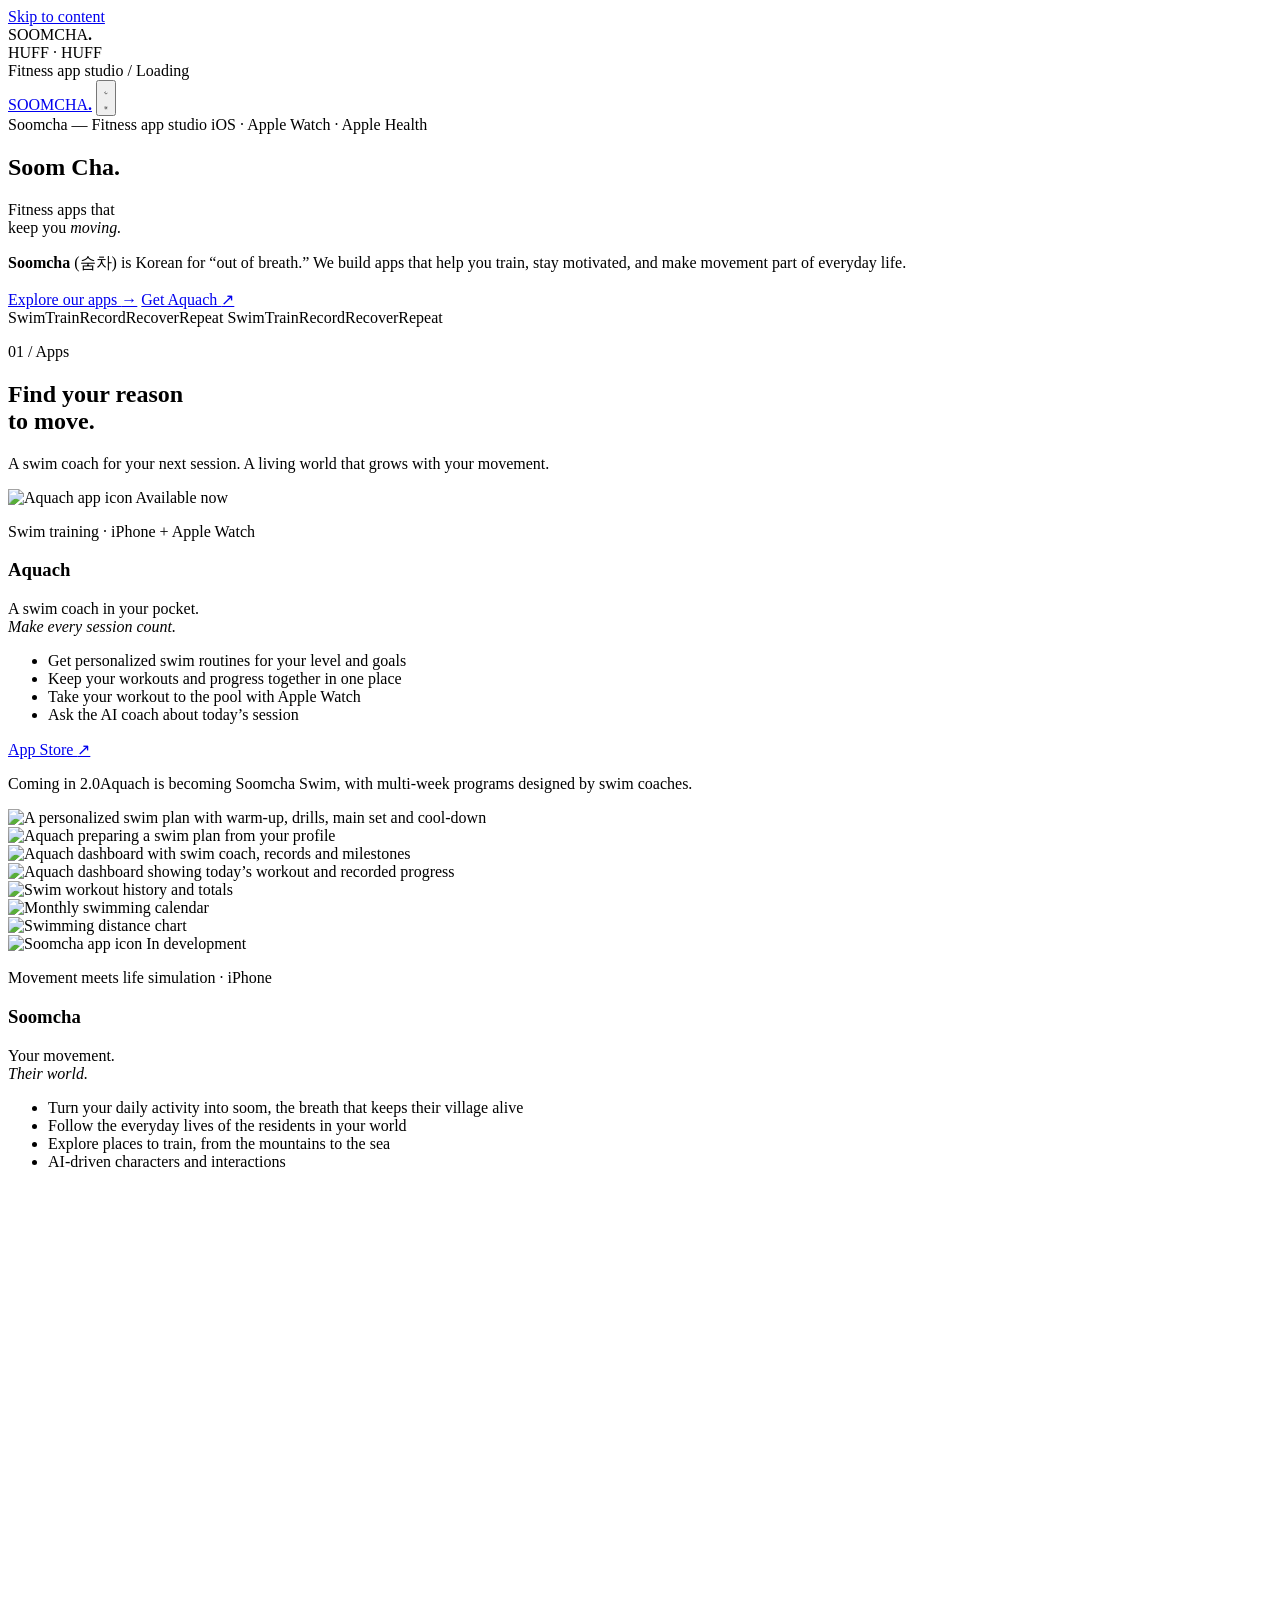
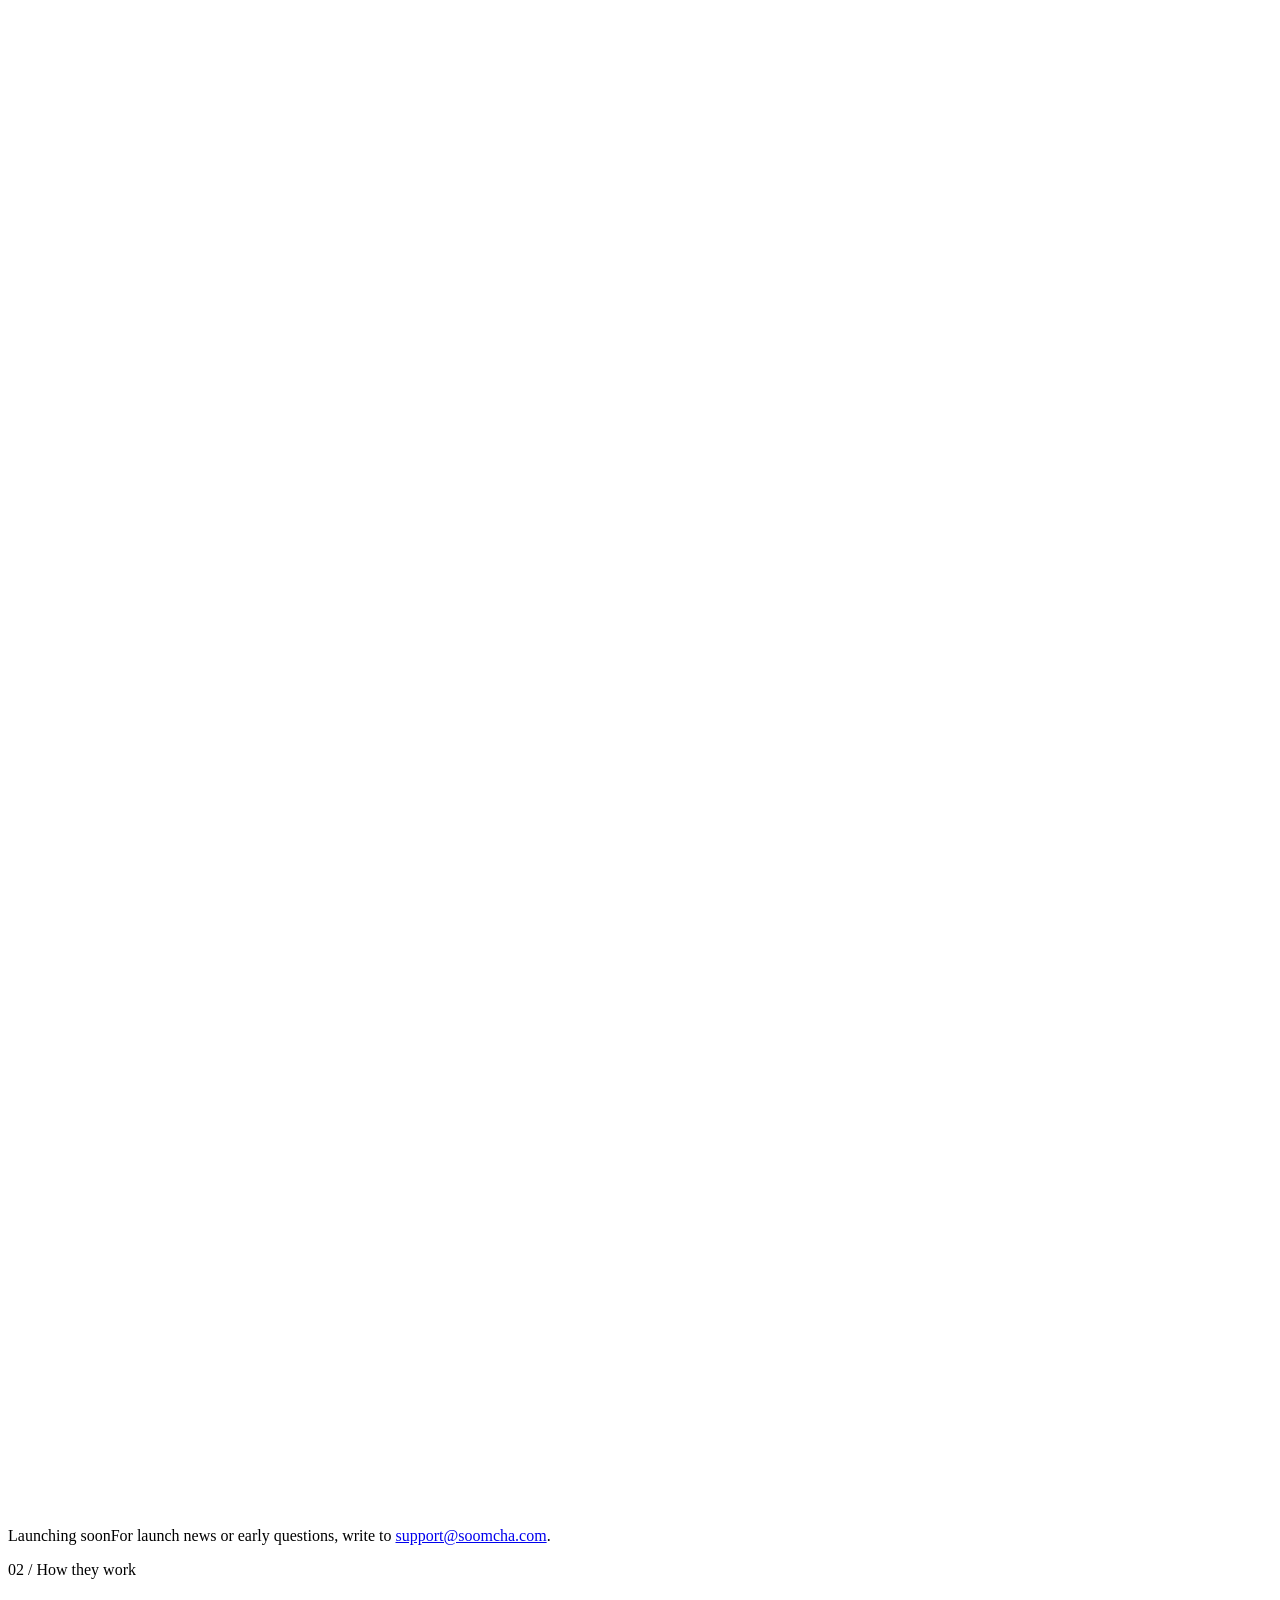
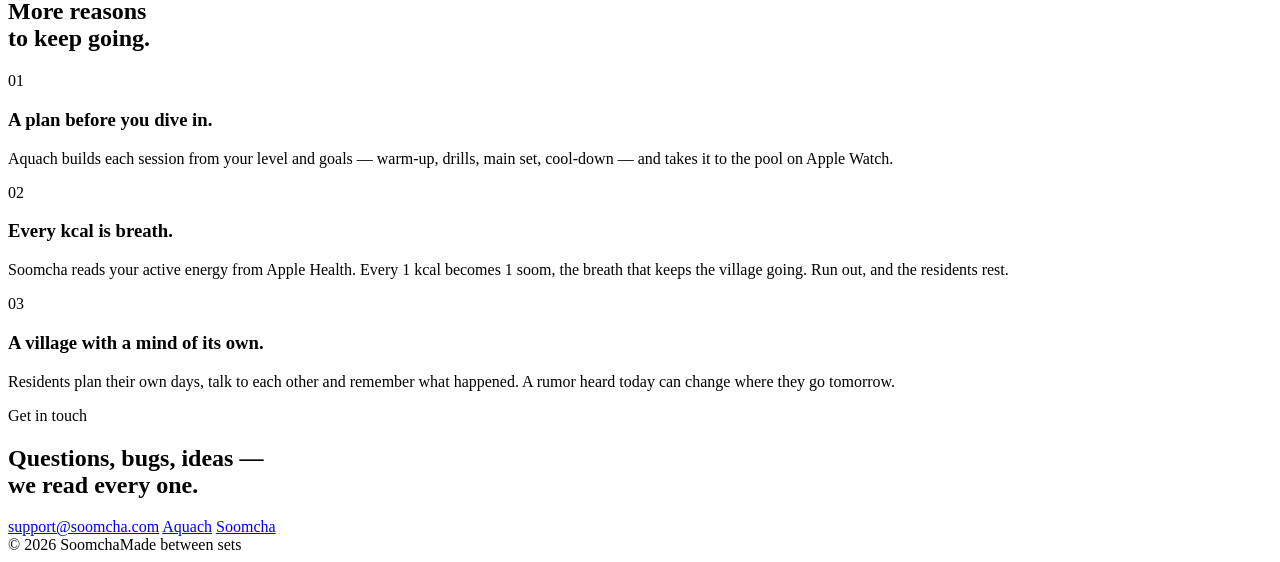
==== commit 1a310574: "Match Soomcha copy and promo to the life-sim rules The site and teaser still described the paused da" ====
--- a/docs/index.html
+++ b/docs/index.html
@@ -87,7 +87,7 @@
         <div class="showcase-copy">
           <div class="top">
             <img class="app-icon" src="/assets/img/icon-swim.png" alt="Aquach app icon" width="80" height="80">
-            <span class="pill pill-red"><span class="dot"></span>On the App Store</span>
+            <span class="pill pill-red"><span class="dot"></span>Available now</span>
           </div>
           <p class="label">Swim training · iPhone + Apple Watch</p>
           <h3 class="app-name" id="swim-name">Aquach</h3>
@@ -101,6 +101,7 @@
           <div class="actions">
             <a class="btn btn-red" href="https://apps.apple.com/kr/app/id6745004612" target="_blank" rel="noopener">App Store <span class="arr ne" aria-hidden="true">↗</span></a>
           </div>
+          <p class="launch-note"><span class="label">Coming in 2.0</span>Aquach is becoming Soomcha Swim, with multi-week programs designed by swim coaches.</p>
         </div>
         <div class="aquach-gallery aquach-deck" data-screen-deck role="region" aria-roledescription="carousel" aria-label="Aquach app screens" tabindex="0">
 <div class="deck-card" data-position="0" aria-hidden="false"><img src="/assets/img/aquach-workout.png" alt="A personalized swim plan with warm-up, drills, main set and cool-down" width="432" height="901" loading="lazy" draggable="false"></div>
@@ -123,14 +124,14 @@
           <h3 class="app-name" id="soomcha-name">Soomcha</h3>
           <p class="app-lead">Your movement.<br><em>Their world.</em></p>
           <ul class="checks">
-            <li>Turn your daily activity into growth for your characters</li>
+            <li>Turn your daily activity into soom, the breath that keeps their village alive</li>
             <li>Follow the everyday lives of the residents in your world</li>
             <li>Explore places to train, from the mountains to the sea</li>
             <li>AI-driven characters and interactions</li>
           </ul>
         </div>
 
-        <div class="stage stage-video"><figure class="promo-media"><video muted loop playsinline preload="metadata" poster="/assets/media/soomcha-poster.jpg" width="1080" height="1920" aria-label="Soomcha preview: move, grow your characters, and explore their world"><source src="/assets/media/soomcha-promo.mp4" type="video/mp4"><a href="/assets/media/soomcha-promo.mp4">Watch the Soomcha preview</a></video><button class="video-toggle is-paused" type="button" aria-label="Play video" hidden><svg class="video-pause" viewBox="0 0 24 24" aria-hidden="true"><path d="M9 5v14M15 5v14"/></svg><svg class="video-play" viewBox="0 0 24 24" aria-hidden="true"><path d="m8 5 11 7-11 7z"/></svg></button></figure></div>
+        <div class="stage stage-video"><figure class="promo-media"><video muted loop playsinline preload="metadata" poster="/assets/media/soomcha-poster.jpg" width="1080" height="1920" aria-label="Soomcha preview: your calories become soom, and the residents plan, talk and live their own days"><source src="/assets/media/soomcha-promo.mp4" type="video/mp4"><a href="/assets/media/soomcha-promo.mp4">Watch the Soomcha preview</a></video><button class="video-toggle is-paused" type="button" aria-label="Play video" hidden><svg class="video-pause" viewBox="0 0 24 24" aria-hidden="true"><path d="M9 5v14M15 5v14"/></svg><svg class="video-play" viewBox="0 0 24 24" aria-hidden="true"><path d="m8 5 11 7-11 7z"/></svg></button></figure></div>
         <div class="signup-block"><p class="launch-note"><span class="label">Launching soon</span>For launch news or early questions, write to <a href="mailto:support@soomcha.com">support@soomcha.com</a>.</p></div>
       </article>
     </div>
@@ -139,12 +140,12 @@
   <section class="section" aria-labelledby="build-title">
     <div class="wrap">
       <div class="head">
-        <div><p class="label rv">02 / About Soomcha</p><h2 class="rv" id="build-title">More reasons<br>to keep going.</h2></div>
+        <div><p class="label rv">02 / How they work</p><h2 class="rv" id="build-title">More reasons<br>to keep going.</h2></div>
       </div>
       <div class="principles">
-        <div class="principle rv"><span class="n">01</span><h3>A little direction.</h3><p>From a plan for your next swim to a clearer view of your progress, we make the next step easier to take.</p></div>
-        <div class="principle rv" style="--d:.08s"><span class="n">02</span><h3>A reason to return.</h3><p>Training tools, characters and simulation bring different kinds of motivation to everyday movement.</p></div>
-        <div class="principle rv" style="--d:.16s"><span class="n">03</span><h3>Room to grow.</h3><p>We’re a fitness app studio exploring how thoughtful design and AI can help people keep an active life going.</p></div>
+        <div class="principle rv"><span class="n">01</span><h3>A plan before you dive in.</h3><p>Aquach builds each session from your level and goals — warm-up, drills, main set, cool-down — and takes it to the pool on Apple&nbsp;Watch.</p></div>
+        <div class="principle rv" style="--d:.08s"><span class="n">02</span><h3>Every kcal is breath.</h3><p>Soomcha reads your active energy from Apple Health. Every 1&nbsp;kcal becomes 1&nbsp;soom, the breath that keeps the village going. Run out, and the residents rest.</p></div>
+        <div class="principle rv" style="--d:.16s"><span class="n">03</span><h3>A village with a mind of its own.</h3><p>Residents plan their own days, talk to each other and remember what happened. A rumor heard today can change where they go tomorrow.</p></div>
       </div>
     </div>
   </section>
